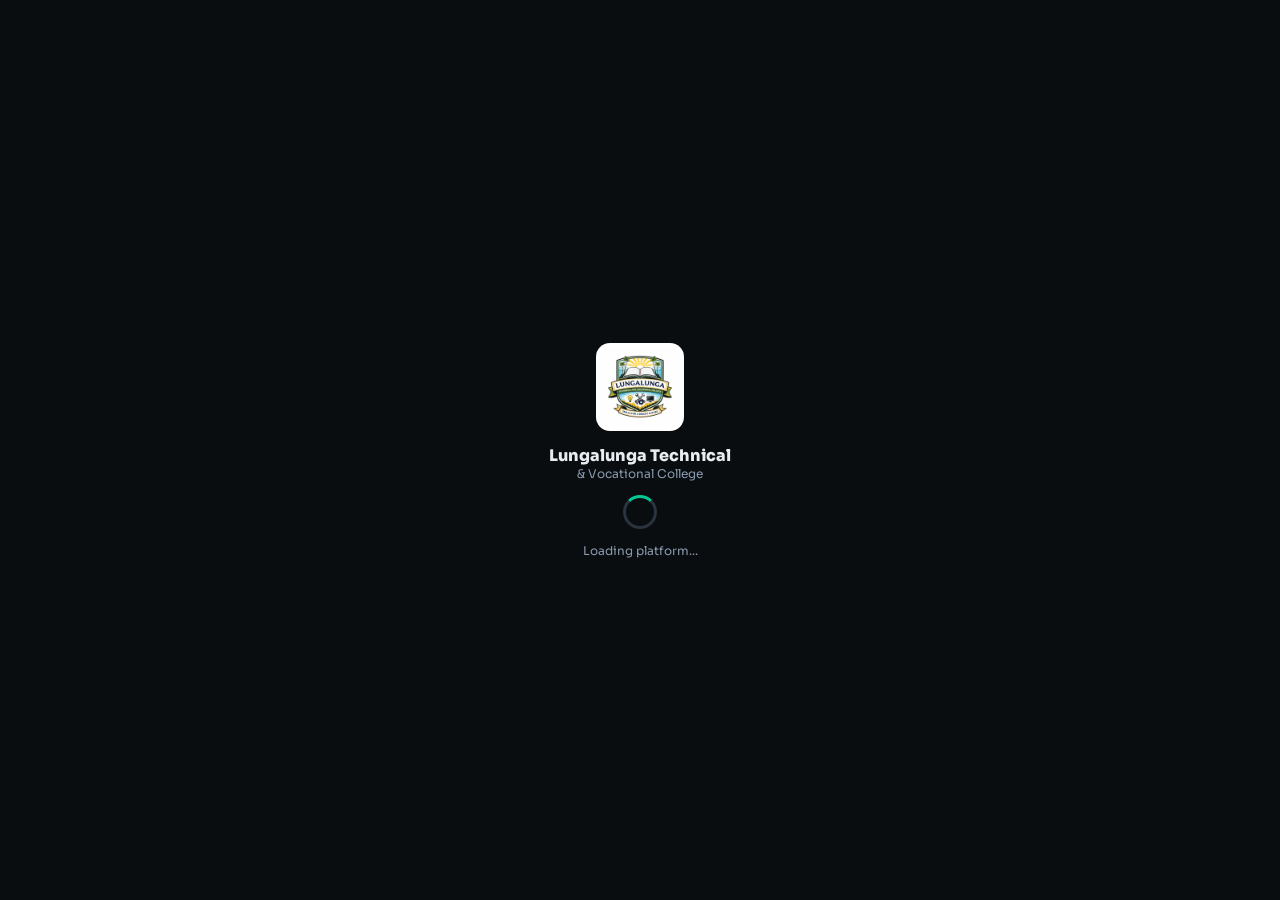
==== ltc-final.html @ ea8777ed "Add files via upload Signed-off-by: Julius Sammis  <juliusmwero900@gmail.com>" ====
<!DOCTYPE html>
<html lang="en">
<head>
<meta charset="UTF-8">
<meta name="viewport" content="width=device-width,initial-scale=1.0">
<meta name="theme-color" content="#0a0d0f">
<title>Lungalunga Technical &amp; Vocational College</title>
<link href="https://fonts.googleapis.com/css2?family=Sora:wght@300;400;600;700;800&display=swap" rel="stylesheet">
<link rel="stylesheet" href="https://cdnjs.cloudflare.com/ajax/libs/font-awesome/6.5.0/css/all.min.css">
<script src="https://cdn.jsdelivr.net/npm/@supabase/supabase-js@2/dist/umd/supabase.min.js"></script>
<script async src="https://www.googletagmanager.com/gtag/js?id=G-7Q5K7W3Z79"></script>
<script>window.dataLayer=window.dataLayer||[];function gtag(){dataLayer.push(arguments)}gtag('js',new Date());gtag('config','G-7Q5K7W3Z79');</script>
<style>
:root{--bg:#0a0d0f;--bg2:#111519;--bg3:#181d23;--card:#1c2229;--border:#2a3340;--p:#00c896;--p2:#00a07a;--gold:#f0b429;--red:#e53e3e;--blue:#3b82f6;--t:#e8edf2;--t2:#8a9bb0;--t3:#5a6a7e;--r:14px;--sh:0 4px 24px rgba(0,0,0,.4)}
*{margin:0;padding:0;box-sizing:border-box}
html,body{height:100%;font-family:'Sora',sans-serif;background:var(--bg);color:var(--t);overflow-x:hidden}
.page{display:none!important;min-height:100vh;animation:fi .28s ease}
.page.active{display:block!important}
#page-chat.active,#page-dm-room.active{display:flex!important}
#page-chat,#page-dm-room{display:none!important;flex-direction:column;height:100vh;overflow:hidden}
@keyframes fi{from{opacity:0;transform:translateY(6px)}to{opacity:1;transform:none}}
@keyframes spin{to{transform:rotate(360deg)}}
#ldr{position:fixed;inset:0;z-index:9999;background:var(--bg);display:flex;flex-direction:column;align-items:center;justify-content:center;gap:14px;transition:opacity .4s}
#ldr.out{opacity:0;pointer-events:none}
.spin{width:34px;height:34px;border:3px solid var(--border);border-top-color:var(--p);border-radius:50%;animation:spin .7s linear infinite;margin:0 auto}
.spin-sm{display:inline-block;width:16px;height:16px;border:2px solid currentColor;border-top-color:transparent;border-radius:50%;animation:spin .7s linear infinite;vertical-align:middle}
.tb{position:sticky;top:0;z-index:100;background:rgba(10,13,15,.96);backdrop-filter:blur(16px);border-bottom:1px solid var(--border);display:flex;align-items:center;gap:10px;padding:11px 14px}
.tbl{width:30px;height:30px;border-radius:7px;object-fit:contain;background:#fff;padding:2px;flex-shrink:0}
.tbt{font-size:14px;font-weight:700;flex:1}
.ib{background:none;border:none;color:var(--t2);cursor:pointer;font-size:16px;padding:7px;border-radius:9px;transition:.2s;position:relative}
.ib:hover{background:var(--card);color:var(--p)}
.ndot{position:absolute;top:4px;right:4px;width:8px;height:8px;background:var(--red);border-radius:50%;border:2px solid var(--bg)}
.bk{background:none;border:none;color:var(--t2);cursor:pointer;font-size:13px;font-weight:600;padding:6px 10px;border-radius:8px;display:flex;align-items:center;gap:5px;transition:.2s;white-space:nowrap}
.bk:hover{background:var(--card);color:var(--p)}
.btn{display:inline-flex;align-items:center;gap:7px;padding:11px 18px;border:none;border-radius:var(--r);cursor:pointer;font-family:'Sora',sans-serif;font-size:14px;font-weight:600;transition:.2s;text-decoration:none}
.bp{background:var(--p);color:#000}.bp:hover{background:var(--p2)}
.bgld{background:var(--gold);color:#000}.bgld:hover{background:#d4a020}
.bd{background:var(--red);color:#fff}
.bh{background:var(--card);color:var(--t);border:1px solid var(--border)}.bh:hover{border-color:var(--p);color:var(--p)}
.bsm{padding:7px 13px;font-size:12px;border-radius:9px}
.btn:disabled{opacity:.5;cursor:not-allowed}
.fg{margin-bottom:13px}
.fl{display:block;font-size:11px;font-weight:700;color:var(--t2);margin-bottom:5px;text-transform:uppercase;letter-spacing:.5px}
.fi{width:100%;background:var(--bg2);border:1.5px solid var(--border);border-radius:10px;padding:11px 14px;color:var(--t);font-family:'Sora',sans-serif;font-size:14px;outline:none;transition:.2s}
.fi:focus{border-color:var(--p);box-shadow:0 0 0 3px rgba(0,200,150,.1)}
.fi::placeholder{color:var(--t3)}
select.fi option{background:var(--bg2)}
textarea.fi{resize:vertical;min-height:80px}
.card{background:var(--card);border:1px solid var(--border);border-radius:var(--r);padding:16px}
.badge{display:inline-flex;align-items:center;gap:4px;padding:3px 9px;border-radius:20px;font-size:11px;font-weight:700}
.bg2{background:rgba(0,200,150,.15);color:var(--p)}
.bb{background:rgba(59,130,246,.15);color:var(--blue)}
.br{background:rgba(229,62,62,.15);color:var(--red)}
.by{background:rgba(240,180,41,.15);color:var(--gold)}
.av{width:38px;height:38px;border-radius:50%;background:var(--bg3);border:2px solid var(--border);display:flex;align-items:center;justify-content:center;font-weight:700;font-size:15px;color:var(--p);flex-shrink:0;overflow:hidden}
.av img{width:100%;height:100%;object-fit:cover}
.av-lg{width:64px;height:64px;font-size:22px}
.av-xl{width:88px;height:88px;font-size:28px}
.tabs{display:flex;gap:3px;padding:3px;background:var(--bg2);border-radius:11px;overflow-x:auto;scrollbar-width:none}
.tabs::-webkit-scrollbar{display:none}
.tab{flex:1;min-width:fit-content;padding:9px 12px;border:none;background:none;color:var(--t2);font-family:'Sora',sans-serif;font-size:12px;font-weight:600;border-radius:8px;cursor:pointer;transition:.2s;white-space:nowrap}
.tab.active{background:var(--p);color:#000}
.ov{display:none;position:fixed;inset:0;background:rgba(0,0,0,.78);z-index:300;align-items:center;justify-content:center;padding:16px}
.ov.open{display:flex}
.modal{background:var(--card);border:1px solid var(--border);border-radius:18px;width:100%;max-width:430px;max-height:92vh;overflow-y:auto;padding:22px;position:relative}
.mtit{font-size:17px;font-weight:700;margin-bottom:15px}
.mx{position:absolute;top:13px;right:13px;background:none;border:none;color:var(--t2);cursor:pointer;font-size:19px}
#toast{position:fixed;bottom:76px;left:50%;transform:translateX(-50%) translateY(14px);padding:10px 20px;border-radius:30px;font-size:13px;font-weight:600;z-index:999;opacity:0;pointer-events:none;transition:.3s;white-space:nowrap;max-width:92vw;text-align:center;background:var(--card);border:1px solid var(--border);color:var(--t)}
#toast.show{opacity:1;transform:translateX(-50%) translateY(0)}
#toast.ok{border-color:var(--p);color:var(--p)}
#toast.er{border-color:var(--red);color:var(--red)}
.hero{position:relative;height:58vw;max-height:360px;min-height:220px;overflow:hidden;background:var(--bg2)}
.hero img{width:100%;height:100%;object-fit:cover}
.hov{position:absolute;inset:0;background:linear-gradient(180deg,rgba(10,13,15,.05) 0%,rgba(10,13,15,.92) 100%)}
.hcnt{position:absolute;bottom:0;left:0;right:0;padding:20px 16px}
.hbdg{display:inline-flex;align-items:center;gap:5px;background:rgba(0,200,150,.18);border:1px solid rgba(0,200,150,.3);color:var(--p);border-radius:20px;padding:3px 11px;font-size:11px;font-weight:700;margin-bottom:7px}
.hgrid{display:grid;grid-template-columns:1fr 1fr;gap:8px}
.himg{border-radius:12px;overflow:hidden;aspect-ratio:4/3;background:var(--bg3)}
.himg img{width:100%;height:100%;object-fit:cover;transition:.3s}
.himg:hover img{transform:scale(1.04)}
.stats{display:grid;grid-template-columns:repeat(3,1fr);gap:8px}
.stat{background:var(--card);border:1px solid var(--border);border-radius:var(--r);padding:12px;text-align:center}
.stn{font-size:22px;font-weight:800;color:var(--p)}
.dg{display:grid;grid-template-columns:1fr 1fr;gap:10px;padding:0 14px 14px}
.dc{background:var(--card);border:1px solid var(--border);border-radius:var(--r);padding:16px;cursor:pointer;transition:.2s;position:relative;overflow:hidden}
.dc:hover{border-color:var(--p);transform:translateY(-2px);box-shadow:var(--sh)}
.cwrap{flex:1;overflow-y:auto;padding:10px 12px;display:flex;flex-direction:column;gap:5px}
.crow{display:flex;gap:8px;align-items:flex-end;max-width:86%}
.crow.me{align-self:flex-end;flex-direction:row-reverse}
.bub{background:var(--card);border:1px solid var(--border);border-radius:14px 14px 14px 3px;padding:8px 12px;font-size:13px;line-height:1.5;word-break:break-word;max-width:260px}
.crow.me .bub{background:rgba(0,200,150,.14);border-color:rgba(0,200,150,.22);border-radius:14px 14px 3px 14px}
.mn{font-size:11px;font-weight:700;color:var(--p);margin-bottom:3px}
.mt{font-size:10px;color:var(--t3);margin-top:2px;text-align:right}
.atag{background:rgba(240,180,41,.15);color:var(--gold);border-radius:20px;padding:1px 7px;font-size:10px;font-weight:700;margin-left:5px}
.mact{display:flex;gap:3px;margin-top:4px;opacity:0;transition:.2s}
.crow:hover .mact{opacity:1}
.ma{background:none;border:none;color:var(--t3);cursor:pointer;font-size:11px;padding:3px 6px;border-radius:6px;transition:.2s}
.ma:hover{background:var(--bg3);color:var(--t)}
.rxns{display:flex;gap:3px;margin-top:4px;flex-wrap:wrap}
.rxn{background:var(--bg2);border:1px solid var(--border);border-radius:20px;padding:2px 7px;font-size:12px;cursor:pointer;transition:.2s}
.rxn.on{background:rgba(0,200,150,.15);border-color:var(--p)}
.dsep{text-align:center;font-size:11px;color:var(--t3);padding:6px 0;display:flex;align-items:center;gap:8px}
.dsep::before,.dsep::after{content:'';flex:1;height:1px;background:var(--border)}
.cbar{background:var(--bg2);border-top:1px solid var(--border);padding:9px 11px;display:flex;gap:7px;align-items:flex-end;flex-shrink:0}
.ci{flex:1;background:var(--card);border:1.5px solid var(--border);border-radius:20px;padding:9px 14px;color:var(--t);font-family:'Sora',sans-serif;font-size:13px;outline:none;resize:none;max-height:100px;line-height:1.4}
.ci:focus{border-color:var(--p)}
.csb{background:var(--p);border:none;border-radius:50%;width:38px;height:38px;color:#000;cursor:pointer;font-size:14px;display:flex;align-items:center;justify-content:center;flex-shrink:0}
.tybar{padding:3px 16px;font-size:11px;color:var(--t3);min-height:18px;font-style:italic;flex-shrink:0}
.repbar{background:var(--bg);border-left:3px solid var(--p);padding:5px 10px;font-size:11px;color:var(--t2);display:flex;justify-content:space-between;align-items:center;margin:0 11px 3px;border-radius:0 7px 7px 0;flex-shrink:0}
.cimg{max-width:190px;border-radius:10px;margin-top:5px;cursor:pointer}
.epick{display:flex;gap:7px;background:var(--card);border:1px solid var(--border);border-radius:22px;padding:7px 11px;position:absolute;bottom:calc(100% + 4px);left:0;z-index:30;box-shadow:var(--sh)}
.ebar{display:flex;flex-wrap:wrap;gap:7px;padding:8px 11px;background:var(--bg2);border-top:1px solid var(--border);flex-shrink:0}
.ep{cursor:pointer;font-size:19px;transition:.2s}
.ep:hover{transform:scale(1.2)}
.dmli{display:flex;align-items:center;gap:11px;padding:11px 14px;border-bottom:1px solid var(--border);cursor:pointer;transition:.2s}
.dmli:hover{background:rgba(0,200,150,.06)}
.cgrid{display:grid;grid-template-columns:repeat(2,1fr);gap:10px;padding:12px 14px}
.cc{background:var(--card);border:1px solid var(--border);border-radius:var(--r);padding:16px;cursor:pointer;transition:.2s;text-align:center}
.cc:hover{border-color:var(--p);transform:translateY(-2px)}
.ncard{background:var(--card);border:1px solid var(--border);border-radius:var(--r);padding:13px;margin-bottom:9px;display:flex;gap:11px;align-items:center}
.lthumb{position:relative;background:var(--bg3);aspect-ratio:16/9;display:flex;align-items:center;justify-content:center;cursor:pointer;overflow:hidden}
.lthumb img,.lthumb video{width:100%;height:100%;object-fit:cover}
.plov{position:absolute;inset:0;display:flex;align-items:center;justify-content:center;background:rgba(0,0,0,.3)}
.si{display:flex;align-items:center;gap:13px;padding:14px 0;border-bottom:1px solid var(--border);cursor:pointer;transition:.2s}
.si:hover{color:var(--p)}
.sico{width:36px;height:36px;background:var(--card);border-radius:9px;display:flex;align-items:center;justify-content:center;font-size:16px;flex-shrink:0}
.upa{border:2px dashed var(--border);border-radius:11px;padding:22px;text-align:center;cursor:pointer;transition:.2s}
.upa:hover{border-color:var(--p);background:rgba(0,200,150,.04)}
.prog{height:4px;background:var(--border);border-radius:4px;overflow:hidden;margin-top:8px}
.pf{height:100%;background:var(--p);border-radius:4px;transition:.3s}
.p14{padding:14px}.px14{padding-left:14px;padding-right:14px}
.mt8{margin-top:8px}.mt12{margin-top:12px}.mt16{margin-top:16px}
.empty{display:flex;flex-direction:column;align-items:center;justify-content:center;padding:48px 16px;color:var(--t3);text-align:center;gap:10px}
.fbb{display:flex;align-items:center;justify-content:space-between}
::-webkit-scrollbar{width:4px;height:4px}
::-webkit-scrollbar-thumb{background:var(--border);border-radius:4px}
</style>
</head>
<body>
<div id="ldr">
  <img src="[data-uri]" style="width:88px;height:88px;object-fit:contain;border-radius:14px;background:#fff;padding:4px">
  <div style="text-align:center"><div style="font-size:16px;font-weight:800">Lungalunga Technical</div><div style="font-size:12px;color:var(--t2)">&amp; Vocational College</div></div>
  <div class="spin"></div>
  <p style="color:var(--t2);font-size:12px">Loading platform...</p>
</div>
<div id="page-home" class="page">
  <div class="tb"><img class="tbl" src="[data-uri]" alt="LTC"><span class="tbt">LTC Lungalunga</span><button class="ib" onclick="nav('auth')"><i class="fa fa-user"></i></button></div>
  <div class="hero"><img src="https://lh3.googleusercontent.com/d/1XrjFLzIV-ExH0L72J2iH3sCuSrO-w0th" alt="Campus" onerror="this.onerror=null;this.src='https://drive.google.com/uc?export=view&id=1XrjFLzIV-ExH0L72J2iH3sCuSrO-w0th'"><div class="hov"></div>
    <div class="hcnt">
      <div class="hbdg">🏫 Llunga, Kenya</div>
      <div style="font-size:clamp(20px,6vw,30px);font-weight:800;line-height:1.2">Lungalunga Technical<br>&amp; Vocational College</div>
      <div style="font-size:12px;color:var(--t2);margin-top:4px">Skills for a Bright Future</div>
      <div style="display:flex;gap:9px;margin-top:13px;flex-wrap:wrap">
        <button class="btn bp" onclick="nav('auth')"><i class="fa fa-sign-in-alt"></i> Get Started</button>
        <button class="btn bh" onclick="nav('courses')"><i class="fa fa-book"></i> Courses</button>
      </div>
    </div>
  </div>
  <div style="margin:12px 14px;border-radius:14px;overflow:hidden;height:165px;background:var(--bg3)"><img src="https://lh3.googleusercontent.com/d/1HV7sDYVUxb0XvdoJtVlB3UeLF2uIvHFg" alt="Students" style="width:100%;height:100%;object-fit:cover" onerror="this.onerror=null;this.src='https://drive.google.com/uc?export=view&id=1HV7sDYVUxb0XvdoJtVlB3UeLF2uIvHFg'"></div>
  <div style="padding:0 14px;margin-bottom:12px" class="stats">
    <div class="stat"><div class="stn" id="stat-s">500+</div><div style="font-size:11px;color:var(--t2);margin-top:2px">Students</div></div>
    <div class="stat"><div class="stn">12</div><div style="font-size:11px;color:var(--t2);margin-top:2px">Courses</div></div>
    <div class="stat"><div class="stn">15+</div><div style="font-size:11px;color:var(--t2);margin-top:2px">Tutors</div></div>
  </div>
  <div style="padding:0 14px">
    <div style="font-size:14px;font-weight:700;margin-bottom:11px;display:flex;align-items:center;gap:7px"><i class="fa fa-images" style="color:var(--p)"></i> Campus Gallery</div>
    <div class="hgrid">
      <div class="himg"><img src="https://lh3.googleusercontent.com/d/1v-I6jrhUQd9kel-kxte9NheqPCyewiSx" onerror="this.onerror=null;this.src='https://drive.google.com/uc?export=view&id=1v-I6jrhUQd9kel-kxte9NheqPCyewiSx'"></div>
      <div class="himg"><img src="https://lh3.googleusercontent.com/d/18QpXuDhGRDYXAeS9oq0PpKvJJHqV6cTG" onerror="this.onerror=null;this.src='https://drive.google.com/uc?export=view&id=18QpXuDhGRDYXAeS9oq0PpKvJJHqV6cTG'"></div>
      <div class="himg"><img src="https://lh3.googleusercontent.com/d/1QmEugpw1_IVHbddURDM3YDvPKRLqDx5o" onerror="this.onerror=null;this.src='https://drive.google.com/uc?export=view&id=1QmEugpw1_IVHbddURDM3YDvPKRLqDx5o'"></div>
      <div class="himg"><img src="https://lh3.googleusercontent.com/d/1B8Imzw9GWdl6uVNjtVMAyRe7XPhCtRpG" onerror="this.onerror=null;this.src='https://drive.google.com/uc?export=view&id=1B8Imzw9GWdl6uVNjtVMAyRe7XPhCtRpG'"></div>
    </div>
  </div>
  <div style="padding:14px 14px 30px">
    <div style="font-size:14px;font-weight:700;margin-bottom:10px;display:flex;align-items:center;gap:7px"><i class="fa fa-bolt" style="color:var(--gold)"></i> Quick Access</div>
    <div style="display:grid;grid-template-columns:repeat(3,1fr);gap:8px">
      <div class="card" style="text-align:center;cursor:pointer;padding:13px 8px" onclick="nav('booking')"><div style="font-size:22px;margin-bottom:5px">📅</div><div style="font-size:11px;font-weight:700">Book Session</div></div>
      <div class="card" style="text-align:center;cursor:pointer;padding:13px 8px" onclick="nav('news')"><div style="font-size:22px;margin-bottom:5px">📰</div><div style="font-size:11px;font-weight:700">News</div></div>
      <div class="card" style="text-align:center;cursor:pointer;padding:13px 8px" onclick="nav('live')"><div style="font-size:22px;margin-bottom:5px">🎥</div><div style="font-size:11px;font-weight:700">Live Classes</div></div>
    </div>
  </div>
</div>
<div id="page-auth" class="page">
  <div style="display:flex;flex-direction:column;align-items:center;justify-content:center;min-height:100vh;padding:24px 16px">
    <div style="width:100%;max-width:400px">
      <div style="text-align:center;margin-bottom:22px">
        <img src="[data-uri]" style="width:76px;height:76px;object-fit:contain;border-radius:14px;background:#fff;padding:4px;margin-bottom:10px"><br>
        <div style="font-size:19px;font-weight:800">LTC Portal</div>
        <div style="font-size:12px;color:var(--t2);margin-top:3px">Lungalunga Technical &amp; Vocational College</div>
      </div>
      <div class="tabs" style="margin-bottom:18px">
        <button class="tab active" id="tab-li" onclick="swA('login')">Sign In</button>
        <button class="tab" id="tab-rg" onclick="swA('reg')">Register</button>
      </div>
      <div id="auth-login">
        <div class="fg"><label class="fl">Email</label><input class="fi" type="email" id="l-em" placeholder="your@email.com" onkeydown="if(event.key==='Enter')doLogin()"></div>
        <div class="fg"><label class="fl">Password</label><div style="position:relative"><input class="fi" type="password" id="l-pw" placeholder="••••••••" style="padding-right:42px" onkeydown="if(event.key==='Enter')doLogin()"><button onclick="tp('l-pw')" style="position:absolute;right:12px;top:50%;transform:translateY(-50%);background:none;border:none;color:var(--t2);cursor:pointer"><i class="fa fa-eye"></i></button></div></div>
        <button class="btn bp" style="width:100%;justify-content:center" id="btn-li" onclick="doLogin()"><i class="fa fa-sign-in-alt"></i> Sign In</button>
      </div>
      <div id="auth-reg" style="display:none">
        <div class="fg"><label class="fl">Full Name</label><input class="fi" type="text" id="r-nm" placeholder="John Doe"></div>
        <div class="fg"><label class="fl">Email</label><input class="fi" type="email" id="r-em" placeholder="your@email.com"></div>
        <div class="fg"><label class="fl">Course</label><select class="fi" id="r-co"><option value="">Select course</option><option>ICT</option><option>Electrical Engineering</option><option>Mechanical Engineering</option><option>Building &amp; Construction</option><option>Automotive</option><option>Welding &amp; Fabrication</option><option>Plumbing</option><option>Fashion &amp; Design</option><option>Catering &amp; Hospitality</option><option>Agriculture</option><option>Business Management</option><option>Tourism &amp; Hospitality</option></select></div>
        <div class="fg"><label class="fl">Password (min 6)</label><div style="position:relative"><input class="fi" type="password" id="r-pw" placeholder="••••••••" style="padding-right:42px"><button onclick="tp('r-pw')" style="position:absolute;right:12px;top:50%;transform:translateY(-50%);background:none;border:none;color:var(--t2);cursor:pointer"><i class="fa fa-eye"></i></button></div></div>
        <button class="btn bp" style="width:100%;justify-content:center" id="btn-rg" onclick="doRegister()"><i class="fa fa-user-plus"></i> Create Account</button>
      </div>
      <div style="display:flex;align-items:center;gap:10px;color:var(--t3);font-size:12px;margin:13px 0"><div style="flex:1;height:1px;background:var(--border)"></div>or<div style="flex:1;height:1px;background:var(--border)"></div></div>
      <button class="btn bh" style="width:100%;justify-content:center" onclick="nav('home')"><i class="fa fa-home"></i> Back to Home</button>
    </div>
  </div>
</div>
<div id="page-dashboard" class="page">
  <div class="tb"><img class="tbl" src="[data-uri]" alt="LTC"><span class="tbt">Dashboard</span>
    <button class="ib" onclick="nav('chat')"><i class="fa fa-comment-dots"></i></button>
    <button class="ib" onclick="nav('dms')"><i class="fa fa-envelope"></i></button>
    <button class="ib" onclick="nav('settings')"><i class="fa fa-cog"></i></button>
  </div>
  <div style="background:linear-gradient(135deg,#0d2e1e,#1a3a28);border:1px solid rgba(0,200,150,.2);border-radius:var(--r);padding:16px;margin:12px 14px">
    <div class="fbb"><div><div style="font-size:19px;font-weight:800">Welcome, <span id="dash-nm">Student</span>! 👋</div><div style="font-size:12px;color:var(--t2);margin-top:3px" id="dash-co">LTC Student</div></div>
    <div id="dash-av" class="av av-lg" onclick="nav('settings')" style="cursor:pointer">S</div></div>
  </div>
  <div class="dg">
    <div class="dc" onclick="nav('courses')"><div style="font-size:26px;margin-bottom:8px">📚</div><div style="font-size:13px;font-weight:700">Courses &amp; Notes</div><div style="font-size:11px;color:var(--t2);margin-top:2px">View &amp; Download</div></div>
    <div class="dc" onclick="nav('projects')"><div style="font-size:26px;margin-bottom:8px">🗂️</div><div style="font-size:13px;font-weight:700">Projects</div><div style="font-size:11px;color:var(--t2);margin-top:2px">Upload &amp; Browse</div></div>
    <div class="dc" onclick="nav('chat')"><div style="font-size:26px;margin-bottom:8px">💬</div><div style="font-size:13px;font-weight:700">Chat Room</div><div style="font-size:11px;color:var(--t2);margin-top:2px">Group chat</div></div>
    <div class="dc" onclick="nav('dms')"><div style="font-size:26px;margin-bottom:8px">💌</div><div style="font-size:13px;font-weight:700">Private DMs</div><div style="font-size:11px;color:var(--t2);margin-top:2px">1-on-1 messages</div></div>
    <div class="dc" onclick="nav('live')"><div style="font-size:26px;margin-bottom:8px">🎥</div><div style="font-size:13px;font-weight:700">Live Classes</div><div style="font-size:11px;color:var(--t2);margin-top:2px">Watch &amp; Download</div></div>
    <div class="dc" onclick="nav('news')"><div style="font-size:26px;margin-bottom:8px">📰</div><div style="font-size:13px;font-weight:700">School News</div><div style="font-size:11px;color:var(--t2);margin-top:2px">Announcements</div></div>
    <div class="dc" onclick="nav('results')"><div style="font-size:26px;margin-bottom:8px">📊</div><div style="font-size:13px;font-weight:700">Results</div><div style="font-size:11px;color:var(--t2);margin-top:2px">Exam Reports</div></div>
    <div class="dc" onclick="nav('booking')"><div style="font-size:26px;margin-bottom:8px">📅</div><div style="font-size:13px;font-weight:700">Book Session</div><div style="font-size:11px;color:var(--t2);margin-top:2px">Meet a Tutor</div></div>
    <div class="dc" id="admin-btn" onclick="chkAdmin()" style="display:none"><div style="font-size:26px;margin-bottom:8px">🔐</div><div style="font-size:13px;font-weight:700">Admin Panel</div><span class="badge by" style="position:absolute;top:10px;right:10px">Admin</span></div>
  </div>
</div>
<div id="page-courses" class="page">
  <div class="tb"><button class="bk" onclick="goBack()">&#8592; Back</button><span class="tbt">📚 Courses</span><button class="ib" id="notes-ub" onclick="openMod('m-notes')" style="display:none"><i class="fa fa-plus"></i></button></div>
  <div style="padding:10px 14px 4px"><input class="fi" type="search" id="c-srch" placeholder="Search courses..." oninput="filtC(this.value)"></div>
  <div class="cgrid" id="c-grid"></div>
</div>

<div id="page-notes" class="page">
  <div class="tb"><button class="bk" onclick="goBack()">&#8592; Back</button><span class="tbt" id="notes-title">📄 Notes</span><button class="ib" id="notes-ub2" onclick="openMod('m-notes')" style="display:none"><i class="fa fa-plus"></i></button></div>
  <div style="padding:10px 14px 4px"><div class="tabs" id="nc-tabs" style="margin-bottom:10px"></div></div>
  <div class="p14" id="notes-list"><div class="spin"></div></div>
</div>

<div id="page-projects" class="page">
  <div class="tb"><button class="bk" onclick="goBack()">&#8592; Back</button><span class="tbt">🗂️ Projects</span><button class="ib" onclick="openMod('m-proj')"><i class="fa fa-plus"></i></button></div>
  <div style="padding:10px 14px 4px"><div class="tabs" id="pj-tabs">
    <button class="tab active" onclick="filtPj('all',this)">All</button>
    <button class="tab" onclick="filtPj('ICT',this)">ICT</button>
    <button class="tab" onclick="filtPj('Electrical Engineering',this)">Electrical</button>
    <button class="tab" onclick="filtPj('Mechanical Engineering',this)">Mechanical</button>
    <button class="tab" onclick="filtPj('Agriculture',this)">Agric</button>
  </div></div>
  <div class="p14" id="pj-list"><div class="spin"></div></div>
</div>

<div id="page-chat" class="page">
  <div class="tb"><button class="bk" onclick="goBack()">&#8592; Back</button>
    <div style="flex:1"><div class="tbt">💬 LTC Chat Room</div><div style="font-size:11px;color:var(--p)" id="online-c">● Connecting...</div></div>
    <button class="ib" onclick="nav('dms')"><i class="fa fa-user-friends"></i></button>
    <button class="ib" onclick="openMod('m-ci')"><i class="fa fa-image"></i></button>
  </div>
  <div class="cwrap" id="chat-msgs"></div>
  <div class="tybar" id="ty-bar"></div>
  <div id="rep-bar" style="display:none" class="repbar"><span id="rep-txt">Replying...</span><button onclick="cancelRep()" style="background:none;border:none;color:var(--t3);cursor:pointer"><i class="fa fa-times"></i></button></div>
  <div id="e-bar" style="display:none" class="ebar">
    <span class="ep" onclick="ins('😀')">😀</span><span class="ep" onclick="ins('😂')">😂</span><span class="ep" onclick="ins('❤️')">❤️</span><span class="ep" onclick="ins('👍')">👍</span><span class="ep" onclick="ins('🔥')">🔥</span><span class="ep" onclick="ins('✅')">✅</span><span class="ep" onclick="ins('💡')">💡</span><span class="ep" onclick="ins('📚')">📚</span><span class="ep" onclick="ins('🙏')">🙏</span><span class="ep" onclick="ins('🎉')">🎉</span><span class="ep" onclick="ins('💪')">💪</span><span class="ep" onclick="ins('😭')">😭</span>
  </div>
  <div class="cbar">
    <button class="ib" onclick="togE()"><i class="fa fa-smile"></i></button>
    <textarea class="ci" id="c-inp" placeholder="Message the class..." rows="1" oninput="autoH(this);sndTyp()" onkeydown="if(event.key==='Enter'&&!event.shiftKey){event.preventDefault();sndMsg()}"></textarea>
    <button class="csb" onclick="sndMsg()"><i class="fa fa-paper-plane"></i></button>
  </div>
</div>

<div id="page-dms" class="page">
  <div class="tb"><button class="bk" onclick="goBack()">&#8592; Back</button><span class="tbt">💌 Direct Messages</span><button class="ib" onclick="openNewDm()"><i class="fa fa-plus"></i></button></div>
  <div id="dm-wrap"><div class="spin mt16"></div></div>
</div>

<div id="page-dm-room" class="page">
  <div class="tb" id="dm-tb"></div>
  <div class="cwrap" id="dm-msgs"></div>
  <div class="tybar" id="dm-ty"></div>
  <div class="cbar">
    <button class="ib" onclick="dmImg()"><i class="fa fa-image"></i></button>
    <textarea class="ci" id="dm-inp" placeholder="Send a message..." rows="1" oninput="autoH(this)" onkeydown="if(event.key==='Enter'&&!event.shiftKey){event.preventDefault();sndDm()}"></textarea>
    <button class="csb" onclick="sndDm()"><i class="fa fa-paper-plane"></i></button>
  </div>
</div>

<div id="page-news" class="page">
  <div class="tb"><button class="bk" onclick="goBack()">&#8592; Back</button><span class="tbt">📰 School News</span><button class="ib" id="nw-ab" onclick="reqAdmin('news')" style="display:none"><i class="fa fa-plus"></i></button></div>
  <div class="p14" id="nw-list"><div class="spin"></div></div>
</div>

<div id="page-results" class="page">
  <div class="tb"><button class="bk" onclick="goBack()">&#8592; Back</button><span class="tbt">📊 Exam Results</span><button class="ib" id="rs-ab" onclick="reqAdmin('results')" style="display:none"><i class="fa fa-plus"></i></button></div>
  <div class="p14" id="rs-list"><div class="spin"></div></div>
</div>

<div id="page-live" class="page">
  <div class="tb"><button class="bk" onclick="goBack()">&#8592; Back</button><span class="tbt">🎥 Live Classes</span><button class="ib" id="lv-ab" onclick="reqAdmin('live')" style="display:none"><i class="fa fa-upload"></i></button></div>
  <div style="padding:10px 14px 4px"><div class="tabs" id="lv-tabs">
    <button class="tab active" onclick="filtL('all',this)">All</button>
    <button class="tab" onclick="filtL('ICT',this)">ICT</button>
    <button class="tab" onclick="filtL('Engineering',this)">Engineering</button>
    <button class="tab" onclick="filtL('Business',this)">Business</button>
    <button class="tab" onclick="filtL('Agriculture',this)">Agric</button>
  </div></div>
  <div class="p14" id="lv-list"><div class="spin"></div></div>
</div>

<div id="page-booking" class="page">
  <div class="tb"><button class="bk" onclick="goBack()">&#8592; Back</button><span class="tbt">📅 Book a Session</span></div>
  <div class="p14">
    <div class="card mt8" style="background:linear-gradient(135deg,#0d2e1e,#1a3a28);border-color:rgba(0,200,150,.2);margin-bottom:14px">
      <div style="font-size:14px;font-weight:700;margin-bottom:5px">🌟 Expert Tutors Available</div>
      <div style="font-size:12px;color:var(--t2)">Book a 1-on-1 session via WhatsApp.</div>
    </div>
    <div id="tutors"></div>
  </div>
</div>

<div id="page-settings" class="page">
  <div class="tb"><button class="bk" onclick="goBack()">&#8592; Back</button><span class="tbt">⚙️ Settings</span></div>
  <div style="display:flex;flex-direction:column;align-items:center;padding:22px 14px 14px;gap:10px">
    <div id="s-av" class="av av-xl" onclick="document.getElementById('av-f').click()" style="cursor:pointer;position:relative">
      <span id="s-av-t">S</span>
      <div style="position:absolute;bottom:0;right:0;background:var(--p);border-radius:50%;width:22px;height:22px;display:flex;align-items:center;justify-content:center;font-size:11px">✏️</div>
    </div>
    <input type="file" id="av-f" accept="image/*" style="display:none" onchange="upAv(this)">
    <div style="font-size:17px;font-weight:700" id="s-nm">Loading...</div>
    <div style="font-size:12px;color:var(--t2)" id="s-em"></div>
  </div>
  <div style="padding:0 14px">
    <div class="si" onclick="openMod('m-sn')"><div class="sico">👤</div><div style="flex:1"><div style="font-size:13px;font-weight:600">Change Name</div></div><i class="fa fa-chevron-right" style="color:var(--t3);font-size:12px"></i></div>
    <div class="si" onclick="openMod('m-se')"><div class="sico">📧</div><div style="flex:1"><div style="font-size:13px;font-weight:600">Change Email</div></div><i class="fa fa-chevron-right" style="color:var(--t3);font-size:12px"></i></div>
    <div class="si" onclick="openMod('m-sp')"><div class="sico">🔒</div><div style="flex:1"><div style="font-size:13px;font-weight:600">Change Password</div></div><i class="fa fa-chevron-right" style="color:var(--t3);font-size:12px"></i></div>
    <div class="si" onclick="nav('dashboard')"><div class="sico">🏠</div><div style="flex:1"><div style="font-size:13px;font-weight:600">Dashboard</div></div><i class="fa fa-chevron-right" style="color:var(--t3);font-size:12px"></i></div>
    <div class="si" onclick="doLogout()"><div class="sico" style="background:rgba(229,62,62,.12)">🚪</div><div style="flex:1"><div style="font-size:13px;font-weight:600;color:var(--red)">Sign Out</div></div></div>
  </div>
</div>

<div id="page-admin" class="page">
  <div class="tb"><button class="bk" onclick="goBack()">&#8592; Back</button><span class="tbt">🔐 Admin Panel</span><span class="badge by">ADMIN</span></div>
  <div class="tabs p14" style="padding-bottom:0">
    <button class="tab active" onclick="aTab('stats',this)">Stats</button>
    <button class="tab" onclick="aTab('users',this)">Users</button>
    <button class="tab" onclick="aTab('content',this)">Content</button>
  </div>
  <div id="at-stats"><div style="display:grid;grid-template-columns:1fr 1fr;gap:10px;padding:14px">
    <div class="card"><div style="font-size:26px;font-weight:800;color:var(--p)" id="at-u">—</div><div style="font-size:12px;color:var(--t2);margin-top:3px">Users</div></div>
    <div class="card"><div style="font-size:26px;font-weight:800;color:var(--p)" id="at-m">—</div><div style="font-size:12px;color:var(--t2);margin-top:3px">Messages</div></div>
    <div class="card"><div style="font-size:26px;font-weight:800;color:var(--p)" id="at-p">—</div><div style="font-size:12px;color:var(--t2);margin-top:3px">Projects</div></div>
    <div class="card"><div style="font-size:26px;font-weight:800;color:var(--p)" id="at-n">—</div><div style="font-size:12px;color:var(--t2);margin-top:3px">News Posts</div></div>
  </div></div>
  <div id="at-users" style="display:none">
    <div style="padding:10px 14px 4px"><input class="fi" type="search" placeholder="Search users..." oninput="srchU(this.value)"></div>
    <div id="a-users"></div>
  </div>
  <div id="at-content" style="display:none;padding:14px"><div style="display:grid;gap:9px">
    <button class="btn bp" style="justify-content:center" onclick="nav('news')"><i class="fa fa-newspaper"></i> Manage News</button>
    <button class="btn bgld" style="justify-content:center" onclick="nav('results')"><i class="fa fa-chart-bar"></i> Post Results</button>
    <button class="btn bh" style="justify-content:center" onclick="nav('live')"><i class="fa fa-video"></i> Upload Tutorial</button>
    <button class="btn bh" style="justify-content:center" onclick="nav('courses')"><i class="fa fa-book"></i> Manage Courses</button>
  </div></div>
</div>

<!-- MODALS -->
<div class="ov" id="m-notes"><div class="modal"><div class="mtit">📄 Upload Notes</div><button class="mx" onclick="closeMod('m-notes')"><i class="fa fa-times"></i></button>
  <div class="fg"><label class="fl">Course</label><select class="fi" id="nt-co"><option value="">Select course</option><option>ICT</option><option>Electrical Engineering</option><option>Mechanical Engineering</option><option>Building &amp; Construction</option><option>Automotive</option><option>Welding &amp; Fabrication</option><option>Plumbing</option><option>Fashion &amp; Design</option><option>Catering &amp; Hospitality</option><option>Agriculture</option><option>Business Management</option><option>Tourism &amp; Hospitality</option></select></div>
  <div class="fg"><label class="fl">Title / Topic</label><input class="fi" type="text" id="nt-ti" placeholder="e.g. Chapter 3: Networking Basics"></div>
  <div class="fg"><label class="fl">Caption (optional)</label><input class="fi" type="text" id="nt-ca" placeholder="Brief description..."></div>
  <div class="fg"><label class="fl">File (PDF, DOC, PPT)</label><div class="upa" onclick="document.getElementById('nt-f').click()"><i class="fa fa-file-alt" style="font-size:26px;color:var(--t3);margin-bottom:7px"></i><div style="font-size:13px;color:var(--t2)">Tap to select</div><div id="nt-fn" style="font-size:12px;color:var(--p);margin-top:7px"></div></div><input type="file" id="nt-f" style="display:none" accept=".pdf,.doc,.docx,.ppt,.pptx" onchange="document.getElementById('nt-fn').textContent=this.files[0]?.name||''"></div>
  <div class="prog" id="nt-pr" style="display:none"><div class="pf"></div></div>
  <button class="btn bp mt12" style="width:100%;justify-content:center" onclick="subNotes()"><i class="fa fa-upload"></i> Upload Notes</button>
</div></div>

<div class="ov" id="m-proj"><div class="modal"><div class="mtit">🗂️ Upload Project</div><button class="mx" onclick="closeMod('m-proj')"><i class="fa fa-times"></i></button>
  <div class="fg"><label class="fl">Course</label><select class="fi" id="pj-co"><option value="">Select course</option><option>ICT</option><option>Electrical Engineering</option><option>Mechanical Engineering</option><option>Building &amp; Construction</option><option>Automotive</option><option>Welding &amp; Fabrication</option><option>Agriculture</option><option>Business Management</option></select></div>
  <div class="fg"><label class="fl">Project Title</label><input class="fi" type="text" id="pj-ti" placeholder="e.g. Smart Irrigation System"></div>
  <div class="fg"><label class="fl">Description</label><textarea class="fi" id="pj-de" placeholder="Describe your project..."></textarea></div>
  <div class="fg"><label class="fl">File (PDF, ZIP, DOC)</label><div class="upa" onclick="document.getElementById('pj-f').click()"><i class="fa fa-cloud-upload-alt" style="font-size:26px;color:var(--t3);margin-bottom:7px"></i><div style="font-size:13px;color:var(--t2)">Tap to select</div><div id="pj-fn" style="font-size:12px;color:var(--p);margin-top:7px"></div></div><input type="file" id="pj-f" style="display:none" accept=".pdf,.doc,.docx,.zip,.ppt,.pptx" onchange="document.getElementById('pj-fn').textContent=this.files[0]?.name||''"></div>
  <div class="prog" id="pj-pr" style="display:none"><div class="pf"></div></div>
  <button class="btn bp mt12" style="width:100%;justify-content:center" onclick="subProj()"><i class="fa fa-upload"></i> Upload</button>
</div></div>

<div class="ov" id="m-news"><div class="modal"><div class="mtit">📰 Post News</div><button class="mx" onclick="closeMod('m-news')"><i class="fa fa-times"></i></button>
  <div class="fg"><label class="fl">Headline</label><input class="fi" type="text" id="nw-ti" placeholder="News headline..."></div>
  <div class="fg"><label class="fl">Content</label><textarea class="fi" id="nw-bo" rows="5" placeholder="Write the full news..."></textarea></div>
  <div class="fg"><label class="fl">Image / Attachment (optional)</label><div class="upa" onclick="document.getElementById('nw-f').click()"><i class="fa fa-image" style="font-size:24px;color:var(--t3);margin-bottom:6px"></i><div style="font-size:12px;color:var(--t2)">Image, PDF, DOC</div><div id="nw-fn" style="font-size:12px;color:var(--p);margin-top:6px"></div></div><input type="file" id="nw-f" style="display:none" accept="image/*,.pdf,.doc,.docx" onchange="prvNw(this)"></div>
  <div id="nw-pv" style="display:none;margin-bottom:10px"><img id="nw-pi" style="max-width:100%;border-radius:10px;max-height:140px;object-fit:cover"></div>
  <div class="fg"><label class="fl">Caption for attachment</label><input class="fi" type="text" id="nw-ca" placeholder="Describe the attachment..."></div>
  <div class="prog" id="nw-pr" style="display:none"><div class="pf"></div></div>
  <button class="btn bp mt8" style="width:100%;justify-content:center" onclick="subNews()"><i class="fa fa-paper-plane"></i> Post News</button>
</div></div>

<div class="ov" id="m-results"><div class="modal"><div class="mtit">📊 Post Results</div><button class="mx" onclick="closeMod('m-results')"><i class="fa fa-times"></i></button>
  <div class="fg"><label class="fl">Course / Class</label><input class="fi" type="text" id="rs-co" placeholder="e.g. ICT Year 2"></div>
  <div class="fg"><label class="fl">Exam / Term</label><input class="fi" type="text" id="rs-ex" placeholder="e.g. End Term 1 2025"></div>
  <div class="fg"><label class="fl">Caption (required)</label><input class="fi" type="text" id="rs-ca" placeholder="Brief description..."></div>
  <div class="fg"><label class="fl">Results File (PDF, Excel)</label><div class="upa" onclick="document.getElementById('rs-f').click()"><i class="fa fa-file-alt" style="font-size:26px;color:var(--t3);margin-bottom:7px"></i><div style="font-size:12px;color:var(--t2)">PDF, Excel, Word</div><div id="rs-fn" style="font-size:12px;color:var(--p);margin-top:7px"></div></div><input type="file" id="rs-f" style="display:none" accept=".pdf,.xlsx,.xls,.doc,.docx" onchange="document.getElementById('rs-fn').textContent=this.files[0]?.name||''"></div>
  <div class="prog" id="rs-pr" style="display:none"><div class="pf"></div></div>
  <button class="btn bgld mt8" style="width:100%;justify-content:center" onclick="subResults()"><i class="fa fa-chart-bar"></i> Post Results</button>
</div></div>

<div class="ov" id="m-live"><div class="modal"><div class="mtit">🎥 Upload Tutorial</div><button class="mx" onclick="closeMod('m-live')"><i class="fa fa-times"></i></button>
  <div class="fg"><label class="fl">Title</label><input class="fi" type="text" id="lv-ti" placeholder="Tutorial title..."></div>
  <div class="fg"><label class="fl">Course Category</label><select class="fi" id="lv-co"><option>ICT</option><option>Electrical Engineering</option><option>Mechanical Engineering</option><option>Agriculture</option><option>Business Management</option><option>Engineering</option><option>Business</option></select></div>
  <div class="fg"><label class="fl">Caption / Description</label><textarea class="fi" id="lv-ca" placeholder="What is covered?"></textarea></div>
  <div class="fg"><label class="fl">Video (max 10 min) — Record or Upload</label><div class="upa" onclick="document.getElementById('lv-f').click()"><i class="fa fa-video" style="font-size:26px;color:var(--t3);margin-bottom:7px"></i><div style="font-size:12px;color:var(--t2)">MP4, WebM — tap to record or upload</div><div id="lv-fn" style="font-size:12px;color:var(--p);margin-top:7px"></div></div><input type="file" id="lv-f" style="display:none" accept="video/*" capture="environment" onchange="chkVid(this)"></div>
  <div id="lv-wn" style="display:none;color:var(--red);font-size:12px;margin-top:5px">⚠️ Video exceeds 10 minutes!</div>
  <div class="prog" id="lv-pr" style="display:none"><div class="pf"></div></div>
  <button class="btn bp mt8" style="width:100%;justify-content:center" onclick="subLive()"><i class="fa fa-upload"></i> Upload Tutorial</button>
</div></div>

<div class="ov" id="m-ci"><div class="modal"><div class="mtit">📸 Share Image</div><button class="mx" onclick="closeMod('m-ci')"><i class="fa fa-times"></i></button>
  <div class="fg"><div class="upa" onclick="document.getElementById('ci-f').click()"><i class="fa fa-image" style="font-size:26px;color:var(--t3);margin-bottom:7px"></i><div style="font-size:13px;color:var(--t2)">Select image</div></div><input type="file" id="ci-f" style="display:none" accept="image/*" onchange="prvCI(this)"></div>
  <div id="ci-pv" style="display:none;margin-bottom:10px"><img id="ci-pi" style="max-width:100%;border-radius:10px;max-height:170px;object-fit:cover"></div>
  <div class="fg"><label class="fl">Caption</label><input class="fi" type="text" id="ci-ca" placeholder="Add a caption..."></div>
  <button class="btn bp mt8" style="width:100%;justify-content:center" onclick="sndCI()"><i class="fa fa-paper-plane"></i> Send</button>
</div></div>

<div class="ov" id="m-ak"><div class="modal"><div class="mtit">🔐 Admin Access</div><button class="mx" onclick="closeMod('m-ak')"><i class="fa fa-times"></i></button>
  <div class="fg"><label class="fl">Admin Username</label><input class="fi" type="text" id="ak-u" placeholder="Username..."></div>
  <div class="fg"><label class="fl">Access Key</label><input class="fi" type="password" id="ak-k" placeholder="Access key..." onkeydown="if(event.key==='Enter')verAdmin()"></div>
  <button class="btn bgld mt8" style="width:100%;justify-content:center" onclick="verAdmin()"><i class="fa fa-unlock"></i> Unlock Admin</button>
</div></div>

<div class="ov" id="m-ndm"><div class="modal"><div class="mtit">💌 New Message</div><button class="mx" onclick="closeMod('m-ndm')"><i class="fa fa-times"></i></button>
  <div class="fg"><input class="fi" type="search" placeholder="Search users..." oninput="srchDmU(this.value)"></div>
  <div id="dm-ul" style="max-height:260px;overflow-y:auto"><div class="spin"></div></div>
</div></div>

<div class="ov" id="m-sn"><div class="modal"><div class="mtit">✏️ Change Name</div><button class="mx" onclick="closeMod('m-sn')"><i class="fa fa-times"></i></button><div class="fg"><label class="fl">New Name</label><input class="fi" type="text" id="sn-v"></div><button class="btn bp" style="width:100%;justify-content:center" onclick="svName()">Save</button></div></div>
<div class="ov" id="m-se"><div class="modal"><div class="mtit">📧 Change Email</div><button class="mx" onclick="closeMod('m-se')"><i class="fa fa-times"></i></button><div class="fg"><label class="fl">New Email</label><input class="fi" type="email" id="se-v"></div><button class="btn bp" style="width:100%;justify-content:center" onclick="svEmail()">Save</button></div></div>
<div class="ov" id="m-sp"><div class="modal"><div class="mtit">🔒 Change Password</div><button class="mx" onclick="closeMod('m-sp')"><i class="fa fa-times"></i></button><div class="fg"><label class="fl">New Password (min 6)</label><input class="fi" type="password" id="sp-v" placeholder="Min 6 chars"></div><button class="btn bp" style="width:100%;justify-content:center" onclick="svPass()">Update</button></div></div>

<div class="ov" id="m-cf"><div class="modal"><div class="mtit" id="cf-ti">Confirm</div><button class="mx" onclick="closeMod('m-cf')"><i class="fa fa-times"></i></button><p style="font-size:13px;color:var(--t2);margin-bottom:16px" id="cf-mg"></p><div style="display:flex;gap:9px"><button class="btn bh" style="flex:1;justify-content:center" onclick="closeMod('m-cf')">Cancel</button><button class="btn bd" style="flex:1;justify-content:center" id="cf-ok">Confirm</button></div></div></div>

<div id="toast"></div>
<script>
const SB=supabase.createClient('https://fmyxipdgqoyfymbkvudu.supabase.co','sb_publishable_0mAQ-xKmdvxdEcjy7YfBRQ_XM36J_rN');
const AU='Llungaonline_institute',AK='Dict005Mwero',AE='llungtechnical005@gmail.com';
let me=null,myP=null,isAdm=false,admOK=false;
let hist=[],curP='home';
let chatSub=null,dmSub=null,typSub=null,typTmr=null,typTout=null;
let rep=null,curDm=null;
let allPj=[],allNw=[],allRs=[],allLv=[],allNt=[],chatMsgs=[],dmMsgs=[];
const ls={
  g:k=>{try{return JSON.parse(localStorage.getItem('ltc_'+k))}catch{return null}},
  s:(k,v)=>{try{localStorage.setItem('ltc_'+k,JSON.stringify(v))}catch{}},
  d:k=>{try{localStorage.removeItem('ltc_'+k)}catch{}}
};

// NAVIGATION
function nav(p){
  if(curP==='chat'&&p!=='chat')stopChat();
  if(curP==='dm-room'&&p!=='dm-room')stopDm();
  document.querySelectorAll('.page').forEach(x=>{x.classList.remove('active');x.style.display=''});
  const el=document.getElementById('page-'+p);
  if(!el){toast('Page not found','er');return;}
  el.classList.add('active');
  if(curP!==p)hist.push(curP);
  curP=p;window.scrollTo(0,0);onEnt(p);
}
function goBack(){
  if(curP==='chat')stopChat();
  if(curP==='dm-room')stopDm();
  const pv=hist.length?hist.pop():'home';
  document.querySelectorAll('.page').forEach(x=>{x.classList.remove('active');x.style.display=''});
  const el=document.getElementById('page-'+pv);
  if(el)el.classList.add('active');
  curP=pv;window.scrollTo(0,0);onEnt(pv);
}
function onEnt(p){
  const m={courses:ldC,notes:ldN,projects:ldPj,chat:stChat,dms:ldDms,'dm-room':stDm,
    news:ldNw,results:ldRs,live:ldLv,booking:ldTut,settings:ldSet,admin:ldAdmin,dashboard:ldDash};
  if(m[p])m[p]();
}

// LOADER
const safeT=setTimeout(()=>{hideLdr();if(!document.querySelector('.page.active'))nav('home');},4500);
function hideLdr(){const l=document.getElementById('ldr');l.classList.add('out');setTimeout(()=>l.style.display='none',450);}

// AUTH
async function initAuth(){
  const{data:{session}}=await SB.auth.getSession().catch(()=>({data:{session:null}}));
  clearTimeout(safeT);
  if(session?.user){me=session.user;await ldProf(me.id);isAdm=me.email===AE;hideLdr();nav('dashboard');}
  else{hideLdr();nav('home');}
  SB.auth.onAuthStateChange(async(ev,sess)=>{
    if(ev==='SIGNED_IN'&&sess?.user){me=sess.user;await ldProf(me.id);isAdm=me.email===AE;nav('dashboard');}
    else if(ev==='SIGNED_OUT'){me=null;myP=null;isAdm=false;admOK=false;nav('home');}
  });
}
async function ldProf(uid){
  const c=ls.g('p_'+uid);if(c)myP=c;
  const{data}=await SB.from('users').select('*').eq('id',uid).single();
  if(data){myP=data;ls.s('p_'+uid,data);if(data.suspended){doLogout();toast('Account suspended. Contact admin.','er');}}
  else if(!c){myP={id:uid,name:me.user_metadata?.name||me.email.split('@')[0]||'Student',email:me.email,course:me.user_metadata?.course||'',photo_url:'',role:'student',suspended:false};ls.s('p_'+uid,myP);SB.from('users').upsert(myP).catch(()=>{});}
}
function doLogin(){
  const em=gv('l-em'),pw=gv('l-pw');
  if(!em||!pw){toast('Fill all fields','er');return;}
  const b=document.getElementById('btn-li');bLoad(b,true);
  SB.auth.signInWithPassword({email:em,password:pw})
    .then(r=>{bLoad(b,false);if(r.error)toast(frE(r.error),'er');})
    .catch(e=>{bLoad(b,false);toast(frE(e),'er');});
}
function doRegister(){
  const nm=gv('r-nm'),em=gv('r-em'),pw=gv('r-pw'),co=gv('r-co');
  if(!nm||!em||!pw){toast('Fill all fields','er');return;}
  if(pw.length<6){toast('Password min 6 chars','er');return;}
  const b=document.getElementById('btn-rg');bLoad(b,true);
  SB.auth.signUp({email:em,password:pw,options:{data:{name:nm,course:co}}})
    .then(async r=>{
      bLoad(b,false);
      if(r.error){toast(frE(r.error),'er');return;}
      const uid=r.data.user?.id;
      if(uid){const p={id:uid,name:nm,email:em,course:co,photo_url:'',role:'student',suspended:false};ls.s('p_'+uid,p);SB.from('users').upsert(p).catch(()=>{});}
      toast('Account created! Check your email to verify.','ok');
      setTimeout(()=>swA('login'),2500);
    }).catch(e=>{bLoad(b,false);toast(frE(e),'er');});
}
function doLogout(){ls.d('admin_ok');SB.auth.signOut().catch(()=>{});me=null;myP=null;isAdm=false;admOK=false;nav('home');}
function swA(t){
  document.getElementById('auth-login').style.display=t==='login'?'block':'none';
  document.getElementById('auth-reg').style.display=t==='reg'?'block':'none';
  document.getElementById('tab-li').classList.toggle('active',t==='login');
  document.getElementById('tab-rg').classList.toggle('active',t==='reg');
}

// DASHBOARD
function ldDash(){
  if(!me)return;
  const nm=myP?.name||me.email.split('@')[0]||'Student';
  document.getElementById('dash-nm').textContent=nm.split(' ')[0];
  document.getElementById('dash-co').textContent=myP?.course?'📚 '+myP.course:'🎓 LTC Student';
  const av=document.getElementById('dash-av');
  if(myP?.photo_url)av.innerHTML=`<img src="${myP.photo_url}">`;
  else av.textContent=nm[0].toUpperCase();
  if(isAdm||admOK||ls.g('admin_ok'))document.getElementById('admin-btn').style.display='flex';
  SB.from('users').select('id',{count:'exact',head:true}).then(r=>{if(r.count)document.getElementById('stat-s').textContent=r.count+'+';});
}

// COURSES
const CRS=[
  {id:'ict',n:'ICT',ic:'💻',d:'3 Yrs',s:80},{id:'elec',n:'Electrical Engineering',ic:'⚡',d:'3 Yrs',s:65},
  {id:'mech',n:'Mechanical Engineering',ic:'⚙️',d:'3 Yrs',s:55},{id:'build',n:'Building & Construction',ic:'🏗️',d:'2 Yrs',s:70},
  {id:'auto',n:'Automotive',ic:'🚗',d:'2 Yrs',s:48},{id:'weld',n:'Welding & Fabrication',ic:'🔥',d:'2 Yrs',s:42},
  {id:'plumb',n:'Plumbing',ic:'🔩',d:'2 Yrs',s:35},{id:'fash',n:'Fashion & Design',ic:'👗',d:'2 Yrs',s:52},
  {id:'cat',n:'Catering & Hospitality',ic:'🍽️',d:'2 Yrs',s:60},{id:'agric',n:'Agriculture',ic:'🌱',d:'2 Yrs',s:45},
  {id:'biz',n:'Business Management',ic:'💼',d:'2 Yrs',s:75},{id:'tour',n:'Tourism & Hospitality',ic:'✈️',d:'2 Yrs',s:38},
];
function ldC(){rnC(CRS);if(isAdm||admOK||ls.g('admin_ok'))document.getElementById('notes-ub').style.display='flex';}
function rnC(l){
  document.getElementById('c-grid').innerHTML=l.map(c=>`
    <div class="cc" onclick="openCN('${c.n}')">
      <div style="font-size:34px;margin-bottom:8px">${c.ic}</div>
      <div style="font-size:13px;font-weight:700;margin-bottom:3px">${c.n}</div>
      <div style="font-size:11px;color:var(--t2)">⏱ ${c.d} • 👥 ${c.s} students</div>
      <div style="font-size:10px;color:var(--t3);margin-top:5px">Tap to view notes →</div>
    </div>`).join('');
}
function filtC(q){rnC(CRS.filter(c=>c.n.toLowerCase().includes(q.toLowerCase())));}
function openCN(n){ls.s('cur_c',n);nav('notes');}

// NOTES
let curNC='';
async function ldN(){
  curNC=ls.g('cur_c')||'';
  if(isAdm||admOK||ls.g('admin_ok')){document.getElementById('notes-ub').style.display='flex';document.getElementById('notes-ub2').style.display='flex';}
  document.getElementById('notes-title').textContent=curNC?`📄 ${curNC} Notes`:'📄 All Notes';
  const tb=document.getElementById('nc-tabs');
  tb.innerHTML=['All',...CRS.map(c=>c.n)].map((n,i)=>
    `<button class="tab ${(i===0&&!curNC)||(n===curNC)?'active':''}" onclick="setNC('${n}',this)">${n==='All'?'All':n.length>13?n.slice(0,13)+'…':n}</button>`
  ).join('');
  document.getElementById('notes-list').innerHTML='<div class="spin"></div>';
  await ftNotes(curNC||null);
}
function setNC(n,btn){
  curNC=n==='All'?'':n;ls.s('cur_c',curNC);
  document.getElementById('notes-title').textContent=curNC?`📄 ${curNC} Notes`:'📄 All Notes';
  document.querySelectorAll('#nc-tabs .tab').forEach(t=>t.classList.remove('active'));btn.classList.add('active');
  ftNotes(curNC||null);
}
async function ftNotes(co){
  const c=ls.g('notes')||[];const l=co?c.filter(n=>n.course===co):c;rnNotes(l);
  let q=SB.from('notes').select('*').order('created_at',{ascending:false});
  if(co)q=q.eq('course',co);
  const{data}=await q;
  if(data){ls.s('notes',data);rnNotes(data);allNt=data;}
}
function rnNotes(l){
  const el=document.getElementById('notes-list');
  if(!l?.length){el.innerHTML='<div class="empty"><div style="font-size:36px">📄</div><div>No notes for this course yet</div></div>';return;}
  el.innerHTML=l.map(n=>`
    <div class="ncard">
      <div style="font-size:28px;flex-shrink:0">📄</div>
      <div style="flex:1">
        <div style="font-size:13px;font-weight:700">${n.title}</div>
        <div style="font-size:11px;color:var(--t2);margin-top:2px">${n.course} • ${ago(n.created_at)}</div>
        ${n.caption?`<div style="font-size:11px;color:var(--t3);margin-top:3px">${n.caption}</div>`:''}
      </div>
      ${n.file_url?`<a href="${n.file_url}" target="_blank" class="btn bp bsm"><i class="fa fa-download"></i></a>`:''}
    </div>`).join('');
}
async function subNotes(){
  const co=gv('nt-co'),ti=gv('nt-ti'),ca=gv('nt-ca');
  if(!co||!ti){toast('Select course and enter title','er');return;}
  const f=document.getElementById('nt-f').files[0];let fu='';
  if(f){
    document.getElementById('nt-pr').style.display='block';
    const p=`notes/${Date.now()}_${f.name}`;
    const{error}=await SB.storage.from('uploads').upload(p,f,{upsert:true});
    if(!error){const{data}=SB.storage.from('uploads').getPublicUrl(p);fu=data.publicUrl;}
    document.getElementById('nt-pr').style.display='none';
  }
  const obj={course:co,title:ti,caption:ca,file_url:fu,uploaded_by:myP?.name||AU};
  await SB.from('notes').insert(obj).catch(()=>{});
  const c=ls.g('notes')||[];c.unshift({...obj,id:Date.now().toString(),created_at:new Date().toISOString()});ls.s('notes',c);
  closeMod('m-notes');toast('Notes uploaded!','ok');ftNotes(curNC||null);
}

// PROJECTS
async function ldPj(){
  document.getElementById('pj-list').innerHTML='<div class="spin"></div>';
  const{data}=await SB.from('projects').select('*').order('created_at',{ascending:false});
  if(data){ls.s('projects',data);allPj=data;rnPj(data);}
  else{const c=ls.g('projects')||[];allPj=c.length?c:[{id:'s1',title:'Prince Sammis News Feed',course:'ICT',desc:'Digital news feed & content sales platform by Julius Sammis. Built with HTML, JS & Firebase.',author_name:'Julius Sammis',created_at:new Date().toISOString(),file_url:''}];rnPj(allPj);}
}
function rnPj(l){
  if(!l?.length){document.getElementById('pj-list').innerHTML='<div class="empty"><div style="font-size:36px">🗂️</div><div>No projects yet</div></div>';return;}
  document.getElementById('pj-list').innerHTML=l.map(p=>`
    <div class="card" style="margin-bottom:11px">
      <div style="display:flex;gap:10px;align-items:flex-start">
        <div class="av">${(p.author_name||'U')[0]}</div>
        <div style="flex:1">
          <div style="font-size:14px;font-weight:700">${p.title}</div>
          <div style="font-size:11px;color:var(--t2);margin-top:2px">${p.author_name||'Student'} • <span class="badge bb">${p.course||'General'}</span></div>
          ${p.desc?`<div style="font-size:12px;color:var(--t2);margin-top:6px;line-height:1.5">${p.desc}</div>`:''}
        </div>
      </div>
      <div style="display:flex;gap:7px;margin-top:10px;flex-wrap:wrap">
        ${p.file_url?`<a href="${p.file_url}" target="_blank" class="btn bp bsm"><i class="fa fa-download"></i> Download</a>`:''}
        ${(me&&(me.id===p.author_id||isAdm||admOK))?`<button class="btn bh bsm" onclick="dlPj('${p.id}')"><i class="fa fa-trash"></i></button>`:''}
      </div>
    </div>`).join('');
}
function filtPj(co,btn){document.querySelectorAll('#pj-tabs .tab').forEach(t=>t.classList.remove('active'));btn.classList.add('active');rnPj(co==='all'?allPj:allPj.filter(p=>p.course===co));}
async function subProj(){
  if(!me){toast('Login required','er');return;}
  const co=gv('pj-co'),ti=gv('pj-ti'),de=gv('pj-de');
  if(!co||!ti){toast('Fill course and title','er');return;}
  const f=document.getElementById('pj-f').files[0];let fu='';
  if(f){
    document.getElementById('pj-pr').style.display='block';
    const p=`projects/${me.id}/${Date.now()}_${f.name}`;
    const{error}=await SB.storage.from('uploads').upload(p,f,{upsert:true});
    if(!error){const{data}=SB.storage.from('uploads').getPublicUrl(p);fu=data.publicUrl;}
    document.getElementById('pj-pr').style.display='none';
  }
  const obj={title:ti,course:co,desc:de,file_url:fu,author_name:myP?.name||'Student',author_id:me.id,created_at:new Date().toISOString()};
  await SB.from('projects').insert(obj).catch(()=>{});
  const c=ls.g('projects')||[];c.unshift({...obj,id:Date.now().toString()});ls.s('projects',c);allPj=c;
  closeMod('m-proj');toast('Project uploaded!','ok');rnPj(c);
}
async function dlPj(id){
  if(!confirm('Delete this project?'))return;
  const c=(ls.g('projects')||[]).filter(p=>p.id!=id);ls.s('projects',c);allPj=c;rnPj(c);
  await SB.from('projects').delete().eq('id',id);toast('Deleted','ok');
}

// CHAT
function stChat(){
  if(!me){toast('Login to chat','er');nav('auth');return;}
  const el=document.getElementById('chat-msgs');el.innerHTML='<div class="spin mt16"></div>';
  SB.from('chat_messages').select('*').order('created_at',{ascending:true}).limit(120)
    .then(r=>{if(r.data){chatMsgs=r.data;rnMsgs(chatMsgs,el);el.scrollTop=el.scrollHeight;}});
  if(chatSub)SB.removeChannel(chatSub);
  chatSub=SB.channel('pub_chat')
    .on('postgres_changes',{event:'INSERT',schema:'public',table:'chat_messages'},p=>{chatMsgs.push(p.new);rnMsgs(chatMsgs,el);el.scrollTop=el.scrollHeight;})
    .on('postgres_changes',{event:'DELETE',schema:'public',table:'chat_messages'},p=>{chatMsgs=chatMsgs.filter(m=>m.id!==p.old.id);rnMsgs(chatMsgs,el);})
    .on('postgres_changes',{event:'UPDATE',schema:'public',table:'chat_messages'},p=>{const i=chatMsgs.findIndex(m=>m.id===p.new.id);if(i>=0)chatMsgs[i]=p.new;rnMsgs(chatMsgs,el);})
    .subscribe();
  if(typSub)SB.removeChannel(typSub);
  typSub=SB.channel('typ_ch').on('broadcast',{event:'typing'},p=>{
    if(p.payload.uid!==me?.id){
      document.getElementById('ty-bar').textContent=p.payload.name+' is typing...';
      clearTimeout(typTout);typTout=setTimeout(()=>document.getElementById('ty-bar').textContent='',3000);
    }
  }).subscribe();
  SB.from('users').select('id',{count:'exact',head:true}).then(r=>{if(r.count)document.getElementById('online-c').textContent=`● ${r.count} members`;});
}
function stopChat(){if(chatSub){SB.removeChannel(chatSub);chatSub=null;}if(typSub){SB.removeChannel(typSub);typSub=null;}clearTimeout(typTmr);}
function rnMsgs(msgs,el){
  if(!el)el=document.getElementById('chat-msgs');
  const atB=el.scrollHeight-el.scrollTop-el.clientHeight<80;
  el.innerHTML=msgs.map((m,i)=>{
    const own=m.user_id===me?.id;
    const pD=i>0?new Date(msgs[i-1].created_at).toDateString():'';
    const cD=new Date(m.created_at).toDateString();
    const sep=cD!==pD?`<div class="dsep">${cD}</div>`:'';
    const rx=m.reactions||{};
    const rxH=Object.entries(rx).map(([e,u])=>`<button class="rxn ${u.includes(me?.id)?'on':''}" onclick="togRxn('${m.id}','${e}')">${e} ${u.length}</button>`).join('');
    const avH=m.author_photo?`<div class="av" style="width:28px;height:28px"><img src="${m.author_photo}"></div>`:`<div class="av" style="width:28px;height:28px;font-size:12px">${(m.author_name||'U')[0]}</div>`;
    return `${sep}<div class="crow ${own?'me':''}" id="cm-${m.id}">
      ${!own?avH:''}
      <div>
        ${m.reply_to?`<div style="background:var(--bg);border-left:3px solid var(--p);padding:4px 8px;border-radius:0 6px 6px 0;font-size:11px;color:var(--t2);margin-bottom:4px">↩ ${esc(m.reply_to_text||'')}</div>`:''}
        <div class="bub">
          ${!own?`<div class="mn">${m.author_name||'User'}${m.is_admin?'<span class="atag">ADMIN</span>':''}</div>`:''}
          ${m.image_url?`<img src="${m.image_url}" class="cimg" onclick="window.open('${m.image_url}','_blank')">`: ''}
          ${m.text?`<div>${esc(m.text)}</div>`:''}
          ${m.caption?`<div style="font-size:11px;color:var(--t2);margin-top:4px">${esc(m.caption)}</div>`:''}
          <div class="mt">${fmt(m.created_at)}</div>
        </div>
        ${rxH?`<div class="rxns">${rxH}</div>`:''}
        <div class="mact">
          <button class="ma" onclick="setRep('${m.id}','${escQ(m.text||'')}')">↩ Reply</button>
          <button class="ma" onclick="shRxn('${m.id}')">😊</button>
          ${(own||isAdm||admOK)?`<button class="ma" style="color:var(--red)" onclick="dlMsg('${m.id}')">✕ Del</button>`:''}
        </div>
      </div>
      ${own?avH:''}
    </div>`;
  }).join('');
  if(atB)el.scrollTop=el.scrollHeight;
}
async function sndMsg(){
  if(!me){toast('Login required','er');return;}
  const inp=document.getElementById('c-inp');const text=inp.value.trim();if(!text)return;
  inp.value='';inp.style.height='auto';clearTimeout(typTmr);
  const obj={user_id:me.id,author_name:myP?.name||'User',author_photo:myP?.photo_url||'',is_admin:isAdm||admOK,text,image_url:'',caption:'',reply_to:rep?.id||null,reply_to_text:rep?.text||null,reactions:{},created_at:new Date().toISOString()};
  cancelRep();
  const tmp={...obj,id:'t'+Date.now()};chatMsgs.push(tmp);
  const el=document.getElementById('chat-msgs');rnMsgs(chatMsgs,el);el.scrollTop=el.scrollHeight;
  const{data}=await SB.from('chat_messages').insert(obj).select().single();
  if(data){chatMsgs=chatMsgs.filter(m=>m.id!==tmp.id);chatMsgs.push(data);rnMsgs(chatMsgs,el);}
}
async function dlMsg(id){
  chatMsgs=chatMsgs.filter(m=>m.id!==id);rnMsgs(chatMsgs,document.getElementById('chat-msgs'));
  await SB.from('chat_messages').delete().eq('id',id);toast('Deleted','ok');
}
async function togRxn(msgId,emoji){
  if(!me)return;const msg=chatMsgs.find(m=>m.id===msgId);if(!msg)return;
  const rx={...msg.reactions||{}};const u=rx[emoji]||[];
  if(u.includes(me.id))rx[emoji]=u.filter(x=>x!==me.id);else rx[emoji]=[...u,me.id];
  if(!rx[emoji]?.length)delete rx[emoji];
  msg.reactions=rx;rnMsgs(chatMsgs,document.getElementById('chat-msgs'));
  SB.from('chat_messages').update({reactions:rx}).eq('id',msgId).catch(()=>{});
}
function shRxn(id){
  const ex=document.getElementById('rp_'+id);if(ex){ex.remove();return;}
  const d=document.createElement('div');d.id='rp_'+id;d.className='epick';
  ['👍','❤️','😂','🔥','👏','😮','😢'].forEach(e=>{const s=document.createElement('span');s.className='ep';s.textContent=e;s.onclick=()=>{togRxn(id,e);d.remove()};d.appendChild(s);});
  const row=document.getElementById('cm-'+id);if(row){row.querySelector('.bub').appendChild(d);setTimeout(()=>d.remove(),5000);}
}
function setRep(id,text){rep={id,text};document.getElementById('rep-bar').style.display='flex';document.getElementById('rep-txt').textContent='↩ '+text.slice(0,50);document.getElementById('c-inp').focus();}
function cancelRep(){rep=null;document.getElementById('rep-bar').style.display='none';}
function sndTyp(){if(!me)return;SB.channel('typ_ch').send({type:'broadcast',event:'typing',payload:{uid:me.id,name:myP?.name||'User'}}).catch(()=>{});clearTimeout(typTmr);typTmr=setTimeout(()=>{},3000);}
function togE(){const e=document.getElementById('e-bar');e.style.display=e.style.display==='flex'?'none':'flex';}
function ins(e){document.getElementById('c-inp').value+=e;document.getElementById('e-bar').style.display='none';}
function prvCI(inp){const f=inp.files[0];if(!f)return;const r=new FileReader();r.onload=e=>{document.getElementById('ci-pi').src=e.target.result;document.getElementById('ci-pv').style.display='block'};r.readAsDataURL(f);}
async function sndCI(){
  if(!me)return;const f=document.getElementById('ci-f').files[0];const ca=gv('ci-ca');
  if(!f){toast('Select an image','er');return;}
  let iu='';
  const p=`chat/${Date.now()}_${f.name}`;
  const{error}=await SB.storage.from('uploads').upload(p,f,{upsert:true});
  if(!error){const{data}=SB.storage.from('uploads').getPublicUrl(p);iu=data.publicUrl;}
  const obj={user_id:me.id,author_name:myP?.name||'User',author_photo:myP?.photo_url||'',is_admin:isAdm||admOK,text:'',image_url:iu,caption:ca,reply_to:null,reply_to_text:null,reactions:{},created_at:new Date().toISOString()};
  const tmp={...obj,id:'t'+Date.now()};chatMsgs.push(tmp);
  const el=document.getElementById('chat-msgs');rnMsgs(chatMsgs,el);el.scrollTop=el.scrollHeight;
  const{data}=await SB.from('chat_messages').insert(obj).select().single();
  if(data){chatMsgs=chatMsgs.filter(m=>m.id!==tmp.id);chatMsgs.push(data);rnMsgs(chatMsgs,el);}
  closeMod('m-ci');toast('Image sent!','ok');
}

// DMs
async function ldDms(){
  if(!me){toast('Login required','er');nav('auth');return;}
  const el=document.getElementById('dm-wrap');el.innerHTML='<div class="spin mt16"></div>';
  const{data:s}=await SB.from('dm_messages').select('to_id,from_id,to_name,from_name,created_at,text').eq('from_id',me.id).order('created_at',{ascending:false});
  const{data:r}=await SB.from('dm_messages').select('to_id,from_id,to_name,from_name,created_at,text').eq('to_id',me.id).order('created_at',{ascending:false});
  const all=[...s||[],...r||[]];const seen={},convs=[];
  all.forEach(m=>{const oId=m.from_id===me.id?m.to_id:m.from_id;const oNm=m.from_id===me.id?m.to_name:m.from_name;if(!seen[oId]){seen[oId]=true;convs.push({uid:oId,name:oNm||'User',last:m.text,time:m.created_at});}});
  if(!convs.length){el.innerHTML='<div class="empty"><div style="font-size:36px">💌</div><div>No messages yet.<br>Tap + to start</div></div>';return;}
  el.innerHTML=convs.map(c=>`<div class="dmli" onclick="openDm('${c.uid}','${esc(c.name)}')"><div class="av">${c.name[0]?.toUpperCase()||'U'}</div><div style="flex:1"><div style="font-size:13px;font-weight:700">${c.name}</div><div style="font-size:11px;color:var(--t2);margin-top:2px">${esc(c.last||'')}</div></div><div style="font-size:10px;color:var(--t3)">${ago(c.time)}</div></div>`).join('');
}
function openDm(uid,name){curDm={uid,name};ls.s('cur_dm',curDm);nav('dm-room');}
function openNewDm(){if(!me){toast('Login required','er');return;}openMod('m-ndm');ldDmU();}
async function ldDmU(q=''){
  const el=document.getElementById('dm-ul');
  let qr=SB.from('users').select('id,name,photo_url').neq('id',me.id);
  if(q)qr=qr.ilike('name','%'+q+'%');
  const{data}=await qr.limit(25);
  if(!data?.length){el.innerHTML='<div style="padding:12px;color:var(--t3)">No users found</div>';return;}
  el.innerHTML=data.map(u=>`<div class="dmli" onclick="closeMod('m-ndm');openDm('${u.id}','${esc(u.name||u.id)}')"><div class="av">${u.photo_url?`<img src="${u.photo_url}">`:(u.name||'U')[0]}</div><div style="font-size:13px;font-weight:700">${u.name||'User'}</div></div>`).join('');
}
function srchDmU(q){ldDmU(q);}
function stDm(){
  const info=curDm||ls.g('cur_dm');if(!info||!me){goBack();return;}curDm=info;
  document.getElementById('dm-tb').innerHTML=`<button class="bk" onclick="goBack()">&#8592; Back</button><div class="av" style="width:30px;height:30px;font-size:12px">${info.name[0]||'U'}</div><span class="tbt" style="margin-left:6px">${info.name}</span>`;
  document.getElementById('dm-inp').placeholder=`Message ${info.name}...`;
  const el=document.getElementById('dm-msgs');el.innerHTML='<div class="spin mt16"></div>';
  SB.from('dm_messages').select('*').or(`and(from_id.eq.${me.id},to_id.eq.${info.uid}),and(from_id.eq.${info.uid},to_id.eq.${me.id})`).order('created_at',{ascending:true})
    .then(r=>{if(r.data){dmMsgs=r.data;rnDms();el.scrollTop=el.scrollHeight;}});
  if(dmSub)SB.removeChannel(dmSub);
  dmSub=SB.channel('dm_'+[me.id,info.uid].sort().join('_'))
    .on('postgres_changes',{event:'INSERT',schema:'public',table:'dm_messages'},p=>{
      if((p.new.from_id===me.id&&p.new.to_id===info.uid)||(p.new.from_id===info.uid&&p.new.to_id===me.id))
        {dmMsgs.push(p.new);rnDms();const e=document.getElementById('dm-msgs');if(e)e.scrollTop=e.scrollHeight;}
    })
    .on('postgres_changes',{event:'DELETE',schema:'public',table:'dm_messages'},p=>{dmMsgs=dmMsgs.filter(m=>m.id!==p.old.id);rnDms();})
    .subscribe();
}
function stopDm(){if(dmSub){SB.removeChannel(dmSub);dmSub=null;}}
function rnDms(){
  const el=document.getElementById('dm-msgs');if(!el)return;
  const atB=el.scrollHeight-el.scrollTop-el.clientHeight<80;
  el.innerHTML=dmMsgs.map(m=>{
    const own=m.from_id===me.id;
    const avH=m.author_photo?`<div class="av" style="width:28px;height:28px"><img src="${m.author_photo}"></div>`:`<div class="av" style="width:28px;height:28px;font-size:12px">${(m.author_name||'U')[0]}</div>`;
    return `<div class="crow ${own?'me':''}" id="dm-${m.id}">
      ${!own?avH:''}
      <div><div class="bub">
        ${!own?`<div class="mn">${m.author_name||'User'}</div>`:''}
        ${m.image_url?`<img src="${m.image_url}" class="cimg" onclick="window.open('${m.image_url}','_blank')">`:''}
        ${m.text?`<div>${esc(m.text)}</div>`:''}
        <div class="mt">${fmt(m.created_at)}</div>
      </div>
      <div class="mact">${(own||isAdm)?`<button class="ma" style="color:var(--red)" onclick="dlDm('${m.id}')">✕ Delete</button>`:''}</div></div>
      ${own?avH:''}
    </div>`;
  }).join('');
  if(atB)el.scrollTop=el.scrollHeight;
}
async function sndDm(){
  if(!me||!curDm)return;const inp=document.getElementById('dm-inp');const text=inp.value.trim();if(!text)return;
  inp.value='';inp.style.height='auto';
  const obj={from_id:me.id,to_id:curDm.uid,from_name:myP?.name||'User',to_name:curDm.name,author_name:myP?.name||'User',author_photo:myP?.photo_url||'',text,image_url:'',created_at:new Date().toISOString()};
  const tmp={...obj,id:'t'+Date.now()};dmMsgs.push(tmp);rnDms();
  const{data}=await SB.from('dm_messages').insert(obj).select().single();
  if(data){dmMsgs=dmMsgs.filter(m=>m.id!==tmp.id);dmMsgs.push(data);rnDms();}
}
async function dlDm(id){dmMsgs=dmMsgs.filter(m=>m.id!==id);rnDms();await SB.from('dm_messages').delete().eq('id',id);toast('Deleted','ok');}
async function dmImg(){
  const inp=document.createElement('input');inp.type='file';inp.accept='image/*';
  inp.onchange=async()=>{
    const f=inp.files[0];if(!f||!me||!curDm)return;
    const p=`dm/${Date.now()}_${f.name}`;
    const{error}=await SB.storage.from('uploads').upload(p,f,{upsert:true});
    if(!error){
      const{data}=SB.storage.from('uploads').getPublicUrl(p);
      const obj={from_id:me.id,to_id:curDm.uid,from_name:myP?.name||'User',to_name:curDm.name,author_name:myP?.name||'User',author_photo:myP?.photo_url||'',text:'',image_url:data.publicUrl,created_at:new Date().toISOString()};
      const tmp={...obj,id:'t'+Date.now()};dmMsgs.push(tmp);rnDms();
      const r=await SB.from('dm_messages').insert(obj).select().single();
      if(r.data){dmMsgs=dmMsgs.filter(m=>m.id!==tmp.id);dmMsgs.push(r.data);rnDms();}
    }
  };inp.click();
}

// NEWS
async function ldNw(){
  if(isAdm||admOK||ls.g('admin_ok'))document.getElementById('nw-ab').style.display='flex';
  document.getElementById('nw-list').innerHTML='<div class="spin"></div>';
  const{data}=await SB.from('news').select('*').order('created_at',{ascending:false});
  if(data){ls.s('news',data);allNw=data;rnNw(data);}
  else{const c=ls.g('news')||[];allNw=c;rnNw(c);}
}
function rnNw(l){
  if(!l?.length){document.getElementById('nw-list').innerHTML='<div class="empty"><div style="font-size:36px">📰</div><div>No news yet</div></div>';return;}
  document.getElementById('nw-list').innerHTML=l.map(n=>`
    <div class="card" style="margin-bottom:10px">
      ${n.image_url&&/\.(jpg|jpeg|png|webp|gif)/i.test(n.image_url)?`<img src="${n.image_url}" style="width:100%;border-radius:10px;max-height:200px;object-fit:cover;margin-bottom:10px">`:''}
      <div style="font-size:15px;font-weight:700;margin-bottom:5px">${n.title||'Untitled'}</div>
      <div style="font-size:11px;color:var(--t2);margin-bottom:8px">${n.posted_by||'LTC Admin'} • ${ago(n.created_at)}</div>
      <div style="font-size:13px;color:var(--t2);line-height:1.6">${n.body||''}</div>
      ${n.image_url&&!/\.(jpg|jpeg|png|webp|gif)/i.test(n.image_url)?`<a href="${n.image_url}" target="_blank" class="btn bh bsm mt8"><i class="fa fa-paperclip"></i> ${n.caption||'View Attachment'}</a>`:''}
      ${n.caption&&n.image_url&&/\.(jpg|jpeg|png|webp|gif)/i.test(n.image_url)?`<div style="font-size:12px;color:var(--t2);margin-top:5px">${n.caption}</div>`:''}
      ${(isAdm||admOK||ls.g('admin_ok'))?`<button class="btn bd bsm mt8" onclick="dlNw('${n.id}')"><i class="fa fa-trash"></i> Delete</button>`:''}
    </div>`).join('');
}
function prvNw(inp){const f=inp.files[0];if(!f)return;document.getElementById('nw-fn').textContent=f.name;if(f.type.startsWith('image/')){const r=new FileReader();r.onload=e=>{document.getElementById('nw-pi').src=e.target.result;document.getElementById('nw-pv').style.display='block'};r.readAsDataURL(f);}}
async function subNews(){
  const ti=gv('nw-ti'),bo=gv('nw-bo'),ca=gv('nw-ca');if(!ti){toast('Enter a headline','er');return;}
  const f=document.getElementById('nw-f').files[0];let iu='';
  if(f){document.getElementById('nw-pr').style.display='block';const p=`news/${Date.now()}_${f.name}`;const{error}=await SB.storage.from('uploads').upload(p,f,{upsert:true});if(!error){const{data}=SB.storage.from('uploads').getPublicUrl(p);iu=data.publicUrl;}document.getElementById('nw-pr').style.display='none';}
  const obj={title:ti,body:bo,image_url:iu,caption:ca,posted_by:AU,created_at:new Date().toISOString()};
  await SB.from('news').insert(obj).catch(()=>{});
  const c=ls.g('news')||[];c.unshift({...obj,id:Date.now().toString()});ls.s('news',c);allNw=c;
  closeMod('m-news');toast('News posted!','ok');rnNw(c);
}
async function dlNw(id){const c=(ls.g('news')||[]).filter(n=>n.id!=id);ls.s('news',c);allNw=c;rnNw(c);await SB.from('news').delete().eq('id',id);toast('Deleted','ok');}

// RESULTS
async function ldRs(){
  if(isAdm||admOK||ls.g('admin_ok'))document.getElementById('rs-ab').style.display='flex';
  document.getElementById('rs-list').innerHTML='<div class="spin"></div>';
  const{data}=await SB.from('results').select('*').order('created_at',{ascending:false});
  if(data){ls.s('results',data);allRs=data;rnRs(data);}else{const c=ls.g('results')||[];allRs=c;rnRs(c);}
}
function rnRs(l){
  if(!l?.length){document.getElementById('rs-list').innerHTML='<div class="empty"><div style="font-size:36px">📊</div><div>No results posted yet</div></div>';return;}
  document.getElementById('rs-list').innerHTML=l.map(r=>`
    <div class="card" style="margin-bottom:10px">
      <div class="fbb" style="margin-bottom:8px">
        <div><div style="font-size:14px;font-weight:700">${r.course||'Results'}</div><div style="font-size:11px;color:var(--t2)">${r.exam||''} • ${ago(r.created_at)}</div></div>
        <span class="badge by">Official</span>
      </div>
      ${r.caption?`<div style="font-size:12px;color:var(--t2);margin-bottom:9px">${r.caption}</div>`:''}
      <div style="display:flex;gap:8px;flex-wrap:wrap">
        ${r.file_url?`<a href="${r.file_url}" target="_blank" class="btn bgld bsm"><i class="fa fa-download"></i> Download Results</a>`:''}
        ${(isAdm||admOK||ls.g('admin_ok'))?`<button class="btn bh bsm" onclick="dlRs('${r.id}')"><i class="fa fa-trash"></i></button>`:''}
      </div>
    </div>`).join('');
}
async function subResults(){
  const co=gv('rs-co'),ex=gv('rs-ex'),ca=gv('rs-ca');if(!co||!ca){toast('Fill required fields','er');return;}
  const f=document.getElementById('rs-f').files[0];let fu='';
  if(f){document.getElementById('rs-pr').style.display='block';const p=`results/${Date.now()}_${f.name}`;const{error}=await SB.storage.from('uploads').upload(p,f,{upsert:true});if(!error){const{data}=SB.storage.from('uploads').getPublicUrl(p);fu=data.publicUrl;}document.getElementById('rs-pr').style.display='none';}
  const obj={course:co,exam:ex,caption:ca,file_url:fu,created_at:new Date().toISOString()};
  await SB.from('results').insert(obj).catch(()=>{});
  const c=ls.g('results')||[];c.unshift({...obj,id:Date.now().toString()});ls.s('results',c);allRs=c;
  closeMod('m-results');toast('Results posted!','ok');rnRs(c);
}
async function dlRs(id){const c=(ls.g('results')||[]).filter(r=>r.id!=id);ls.s('results',c);allRs=c;rnRs(c);await SB.from('results').delete().eq('id',id);toast('Deleted','ok');}

// LIVE CLASSES
async function ldLv(){
  if(isAdm||admOK||ls.g('admin_ok'))document.getElementById('lv-ab').style.display='flex';
  document.getElementById('lv-list').innerHTML='<div class="spin"></div>';
  const{data}=await SB.from('live_classes').select('*').order('created_at',{ascending:false});
  if(data){ls.s('live',data);allLv=data;rnLv(data);}else{const c=ls.g('live')||[];allLv=c;rnLv(c);}
}
function filtL(cat,btn){document.querySelectorAll('#lv-tabs .tab').forEach(t=>t.classList.remove('active'));btn.classList.add('active');rnLv(cat==='all'?allLv:allLv.filter(v=>v.course===cat||v.course?.includes(cat)));}
function rnLv(l){
  if(!l?.length){document.getElementById('lv-list').innerHTML='<div class="empty"><div style="font-size:36px">🎥</div><div>No tutorials yet</div></div>';return;}
  document.getElementById('lv-list').innerHTML=l.map(v=>`
    <div class="card" style="margin-bottom:12px;overflow:hidden;padding:0">
      <div class="lthumb" onclick="playV('${v.id}')">
        ${v.thumb_url?`<img src="${v.thumb_url}">`:'<i class="fa fa-play-circle" style="font-size:50px;color:var(--p)"></i>'}
        <div class="plov"><i class="fa fa-play-circle" style="font-size:50px;color:#fff;opacity:.9"></i></div>
      </div>
      <div style="padding:12px">
        <div style="font-size:14px;font-weight:700">${v.title}</div>
        <div style="font-size:11px;color:var(--t2);margin-top:3px">${v.course||''} • ${ago(v.created_at)}</div>
        ${v.caption?`<div style="font-size:12px;color:var(--t2);margin-top:5px">${v.caption}</div>`:''}
        <div style="display:flex;gap:8px;margin-top:10px;flex-wrap:wrap">
          <button class="btn bp bsm" onclick="playV('${v.id}')"><i class="fa fa-play"></i> Watch</button>
          ${v.video_url?`<a href="${v.video_url}" download class="btn bh bsm"><i class="fa fa-download"></i> Download</a>`:''}
          ${(isAdm||admOK||ls.g('admin_ok'))?`<button class="btn bh bsm" onclick="dlLv('${v.id}')"><i class="fa fa-trash"></i></button>`:''}
        </div>
      </div>
    </div>`).join('');
}
function playV(id){
  const v=allLv.find(x=>x.id===id||x.id==id);if(!v||!v.video_url){toast('Video not available','er');return;}
  const m=document.createElement('div');m.className='ov open';
  m.innerHTML=`<div class="modal" style="max-width:600px;padding:0;overflow:hidden">
    <video controls autoplay style="width:100%;max-height:340px;background:#000;display:block" src="${v.video_url}"></video>
    <div style="padding:14px">
      <div style="font-size:14px;font-weight:700;margin-bottom:4px">${v.title}</div>
      <div style="font-size:12px;color:var(--t2)">${v.caption||''}</div>
      <div style="display:flex;gap:8px;margin-top:10px">
        <a href="${v.video_url}" download class="btn bgld bsm"><i class="fa fa-download"></i> Download</a>
        <button class="btn bh bsm" onclick="this.closest('.ov').remove()"><i class="fa fa-times"></i> Close</button>
      </div>
    </div>
  </div>`;
  m.onclick=e=>{if(e.target===m)m.remove();};document.body.appendChild(m);
}
function chkVid(inp){
  const f=inp.files[0];if(!f)return;document.getElementById('lv-fn').textContent=f.name;
  const v=document.createElement('video');v.preload='metadata';
  v.onloadedmetadata=()=>{URL.revokeObjectURL(v.src);const over=v.duration>600;document.getElementById('lv-wn').style.display=over?'block':'none';if(over){inp.value='';document.getElementById('lv-fn').textContent='';}};
  v.src=URL.createObjectURL(f);
}
async function subLive(){
  const ti=gv('lv-ti'),co=gv('lv-co'),ca=gv('lv-ca');const f=document.getElementById('lv-f').files[0];
  if(!ti||!f){toast('Add title and video file','er');return;}
  if(document.getElementById('lv-wn').style.display==='block'){toast('Video too long (max 10 min)','er');return;}
  document.getElementById('lv-pr').style.display='block';
  let vu='';const p=`live/${Date.now()}_${f.name}`;
  const{error}=await SB.storage.from('uploads').upload(p,f,{upsert:true});
  if(!error){const{data}=SB.storage.from('uploads').getPublicUrl(p);vu=data.publicUrl;}
  document.getElementById('lv-pr').style.display='none';
  const obj={title:ti,course:co,caption:ca,video_url:vu,thumb_url:'',created_at:new Date().toISOString()};
  await SB.from('live_classes').insert(obj).catch(()=>{});
  const c=ls.g('live')||[];c.unshift({...obj,id:Date.now().toString()});ls.s('live',c);allLv=c;
  closeMod('m-live');toast('Tutorial uploaded! 🎥','ok');rnLv(c);
}
async function dlLv(id){if(!confirm('Delete tutorial?'))return;const c=(ls.g('live')||[]).filter(v=>v.id!=id);ls.s('live',c);allLv=c;rnLv(c);await SB.from('live_classes').delete().eq('id',id);toast('Deleted','ok');}

// BOOKING
const TUTORS=[
  {name:'Kefah Daniels',subject:'Technical & Vocational Studies',desc:'TVET curriculum specialist with hands-on experience in mechanical, electrical and vocational training. Expert mentor for practical skills development.',phone:'254798962537',photo:'[data-uri]'},
  {name:'Julius Sammis',subject:'ICT & Web Development',desc:'Full-stack developer and digital entrepreneur. Expert in HTML, JS, Firebase & Supabase. Creator of PrinceNewsFeed & LTC platform.',phone:'254790567080',photo:'[data-uri]'},
  {name:'LTC Admin Office',subject:'Admissions & General Inquiries',desc:'For admissions, fees, timetables, course details and all general college information. Our team is ready to assist.',phone:'254790567080',photo:''},
];
function ldTut(){
  document.getElementById('tutors').innerHTML=TUTORS.map(t=>`
    <div class="card" style="margin-bottom:10px;display:flex;gap:13px;align-items:flex-start">
      ${t.photo?`<img src="${t.photo}" style="width:64px;height:64px;border-radius:13px;object-fit:cover;border:2px solid var(--p);flex-shrink:0">`:`<div class="av av-lg" style="border-radius:13px">${t.subject[0]}</div>`}
      <div style="flex:1">
        <div style="font-size:14px;font-weight:700">${t.name}</div>
        <div style="font-size:12px;color:var(--p);margin-top:2px">${t.subject}</div>
        <div style="font-size:12px;color:var(--t2);margin-top:6px;line-height:1.5">${t.desc}</div>
        <div style="display:flex;gap:8px;margin-top:9px;flex-wrap:wrap">
          <button class="btn bp bsm" onclick="book('${t.name}','${t.phone}')"><i class="fab fa-whatsapp"></i> Book via WhatsApp</button>
          <button class="btn bh bsm" onclick="window.open('tel:+${t.phone}')"><i class="fa fa-phone"></i> Call</button>
        </div>
      </div>
    </div>`).join('');
}
function book(name,phone){
  if(!me){toast('Login to book a session','er');nav('auth');return;}
  const msg=encodeURIComponent(`Hello ${name}, I'm ${myP?.name||'a student'} from Lungalunga Technical & Vocational College. I would like to book a tutoring session. Please advise on available times. Thank you!`);
  window.open(`https://wa.me/${phone}?text=${msg}`,'_blank');
}

// SETTINGS
function ldSet(){
  if(!me){nav('auth');return;}
  const nm=myP?.name||me.email.split('@')[0]||'User';
  document.getElementById('s-nm').textContent=nm;document.getElementById('s-em').textContent=me.email;
  const av=document.getElementById('s-av');
  if(myP?.photo_url)av.innerHTML=`<img src="${myP.photo_url}" style="width:100%;height:100%;object-fit:cover"><div style="position:absolute;bottom:0;right:0;background:var(--p);border-radius:50%;width:22px;height:22px;display:flex;align-items:center;justify-content:center;font-size:11px">✏️</div>`;
  else document.getElementById('s-av-t').textContent=nm[0].toUpperCase();
}
async function upAv(inp){
  if(!inp.files[0]||!me)return;toast('Uploading...','ok');
  const p=`avatars/${me.id}.${inp.files[0].name.split('.').pop()}`;
  const{error}=await SB.storage.from('uploads').upload(p,inp.files[0],{upsert:true});
  if(error){toast('Upload failed','er');return;}
  const{data}=SB.storage.from('uploads').getPublicUrl(p);
  await SB.from('users').update({photo_url:data.publicUrl}).eq('id',me.id);
  if(myP)myP.photo_url=data.publicUrl;ls.s('p_'+me.id,myP);
  ldSet();ldDash();toast('Photo updated!','ok');
}
async function svName(){const nm=gv('sn-v');if(!nm)return;await SB.from('users').update({name:nm}).eq('id',me.id);if(myP)myP.name=nm;ls.s('p_'+me.id,myP);closeMod('m-sn');ldSet();ldDash();toast('Name updated!','ok');}
async function svEmail(){const em=gv('se-v');if(!em)return;const{error}=await SB.auth.updateUser({email:em});if(error){toast(error.message,'er');return;}closeMod('m-se');toast('Verification email sent!','ok');}
async function svPass(){const pw=gv('sp-v');if(!pw||pw.length<6){toast('Min 6 chars','er');return;}const{error}=await SB.auth.updateUser({password:pw});if(error){toast(error.message,'er');return;}closeMod('m-sp');toast('Password updated!','ok');}

// ADMIN
function chkAdmin(){if(isAdm||admOK||ls.g('admin_ok')){nav('admin');return;}openMod('m-ak');}
function verAdmin(){
  const u=gv('ak-u'),k=gv('ak-k');
  if(u===AU&&k===AK){admOK=true;ls.s('admin_ok',true);closeMod('m-ak');nav('admin');toast('Admin access granted!','ok');}
  else toast('Invalid credentials','er');
}
function reqAdmin(type){if(isAdm||admOK||ls.g('admin_ok')){openMod('m-'+type);return;}ls.s('pending_post',type);openMod('m-ak');}
function aTab(tab,btn){
  document.querySelectorAll('#page-admin .tab').forEach(t=>t.classList.remove('active'));btn.classList.add('active');
  ['stats','users','content'].forEach(t=>document.getElementById('at-'+t).style.display=t===tab?'block':'none');
  if(tab==='users')ldAU();
}
async function ldAdmin(){
  if(!isAdm&&!admOK&&!ls.g('admin_ok')){nav('dashboard');return;}
  const[u,m,p,n]=await Promise.all([
    SB.from('users').select('id',{count:'exact',head:true}),
    SB.from('chat_messages').select('id',{count:'exact',head:true}),
    SB.from('projects').select('id',{count:'exact',head:true}),
    SB.from('news').select('id',{count:'exact',head:true}),
  ]);
  document.getElementById('at-u').textContent=u.count??'—';
  document.getElementById('at-m').textContent=m.count??'—';
  document.getElementById('at-p').textContent=p.count??'—';
  document.getElementById('at-n').textContent=n.count??'—';
}
async function ldAU(q=''){
  const el=document.getElementById('a-users');el.innerHTML='<div class="spin mt16"></div>';
  let qr=SB.from('users').select('*').order('created_at',{ascending:false});if(q)qr=qr.ilike('name','%'+q+'%');
  const{data}=await qr;
  if(!data?.length){el.innerHTML='<div class="empty">No users found</div>';return;}
  el.innerHTML=data.map(u=>`
    <div style="display:flex;align-items:center;gap:11px;padding:12px 14px;border-bottom:1px solid var(--border)">
      <div class="av">${u.photo_url?`<img src="${u.photo_url}">`:(u.name||'U')[0]}</div>
      <div style="flex:1">
        <div style="font-size:13px;font-weight:700">${u.name||'Unknown'} ${u.suspended?'<span class="badge br">Suspended</span>':''}</div>
        <div style="font-size:11px;color:var(--t2)">${u.email||''} • ${u.course||'—'}</div>
      </div>
      <div style="display:flex;gap:5px">
        ${!u.suspended
          ?`<button class="btn bd bsm" onclick="suspU('${u.id}','${(u.name||'User').replace(/'/g,'')}')"><i class="fa fa-ban"></i></button>`
          :`<button class="btn bp bsm" onclick="rstU('${u.id}')"><i class="fa fa-undo"></i></button>`}
        <button class="btn bh bsm" onclick="delU('${u.id}','${(u.name||'User').replace(/'/g,'')}')"><i class="fa fa-trash"></i></button>
      </div>
    </div>`).join('');
}
function srchU(q){ldAU(q);}
function suspU(id,name){
  document.getElementById('cf-ti').textContent='⛔ Suspend User';
  document.getElementById('cf-mg').textContent=`Suspend ${name}? They cannot login until reinstated.`;
  document.getElementById('cf-ok').onclick=async()=>{await SB.from('users').update({suspended:true}).eq('id',id);closeMod('m-cf');toast('User suspended','ok');ldAU();};
  openMod('m-cf');
}
async function rstU(id){await SB.from('users').update({suspended:false}).eq('id',id);toast('Account restored','ok');ldAU();}
function delU(id,name){
  document.getElementById('cf-ti').textContent='🗑️ Delete User';
  document.getElementById('cf-mg').textContent=`Permanently delete ${name}? Cannot be undone.`;
  document.getElementById('cf-ok').onclick=async()=>{await SB.from('users').delete().eq('id',id);closeMod('m-cf');toast('User deleted','ok');ldAU();};
  openMod('m-cf');
}

// UTILS
function gv(id){return(document.getElementById(id)?.value||'').trim();}
function esc(s){return String(s||'').replace(/&/g,'&amp;').replace(/</g,'&lt;').replace(/>/g,'&gt;');}
function escQ(s){return String(s||'').replace(/'/g,"\\'").slice(0,60);}
function tp(id){const el=document.getElementById(id);if(el)el.type=el.type==='password'?'text':'password';}
function autoH(el){el.style.height='auto';el.style.height=Math.min(el.scrollHeight,100)+'px';}
function ago(ts){if(!ts)return'';const d=new Date(ts),df=Math.floor((Date.now()-d)/1000);if(df<60)return'just now';if(df<3600)return Math.floor(df/60)+'m ago';if(df<86400)return Math.floor(df/3600)+'h ago';return d.toLocaleDateString();}
function fmt(ts){if(!ts)return'';return new Date(ts).toLocaleTimeString([],{hour:'2-digit',minute:'2-digit'});}
function frE(e){const m=(e?.message||e?.error_description||String(e)).toLowerCase();if(m.includes('invalid login')||m.includes('invalid credentials'))return'Incorrect email or password';if(m.includes('already registered')||m.includes('user already'))return'Email already in use';if(m.includes('password'))return'Password too weak (min 6 chars)';if(m.includes('email'))return'Invalid email';if(m.includes('network'))return'Network error – check connection';return e?.message||'Something went wrong';}
let _tt;
function toast(msg,type='ok'){const t=document.getElementById('toast');t.textContent=msg;t.className='show '+(type==='er'?'er':'ok');clearTimeout(_tt);_tt=setTimeout(()=>t.className='',3200);}
function openMod(id){document.getElementById(id)?.classList.add('open');}
function closeMod(id){document.getElementById(id)?.classList.remove('open');}
function bLoad(btn,on){if(!btn)return;btn.disabled=on;if(on){btn._lb=btn.innerHTML;btn.innerHTML='<span class="spin-sm"></span>';}else btn.innerHTML=btn._lb||btn.innerHTML;}
document.querySelectorAll('.ov').forEach(o=>o.addEventListener('click',e=>{if(e.target===o)o.classList.remove('open')}));

// BOOT
nav('home');
initAuth();
</script>
</body>
</html>
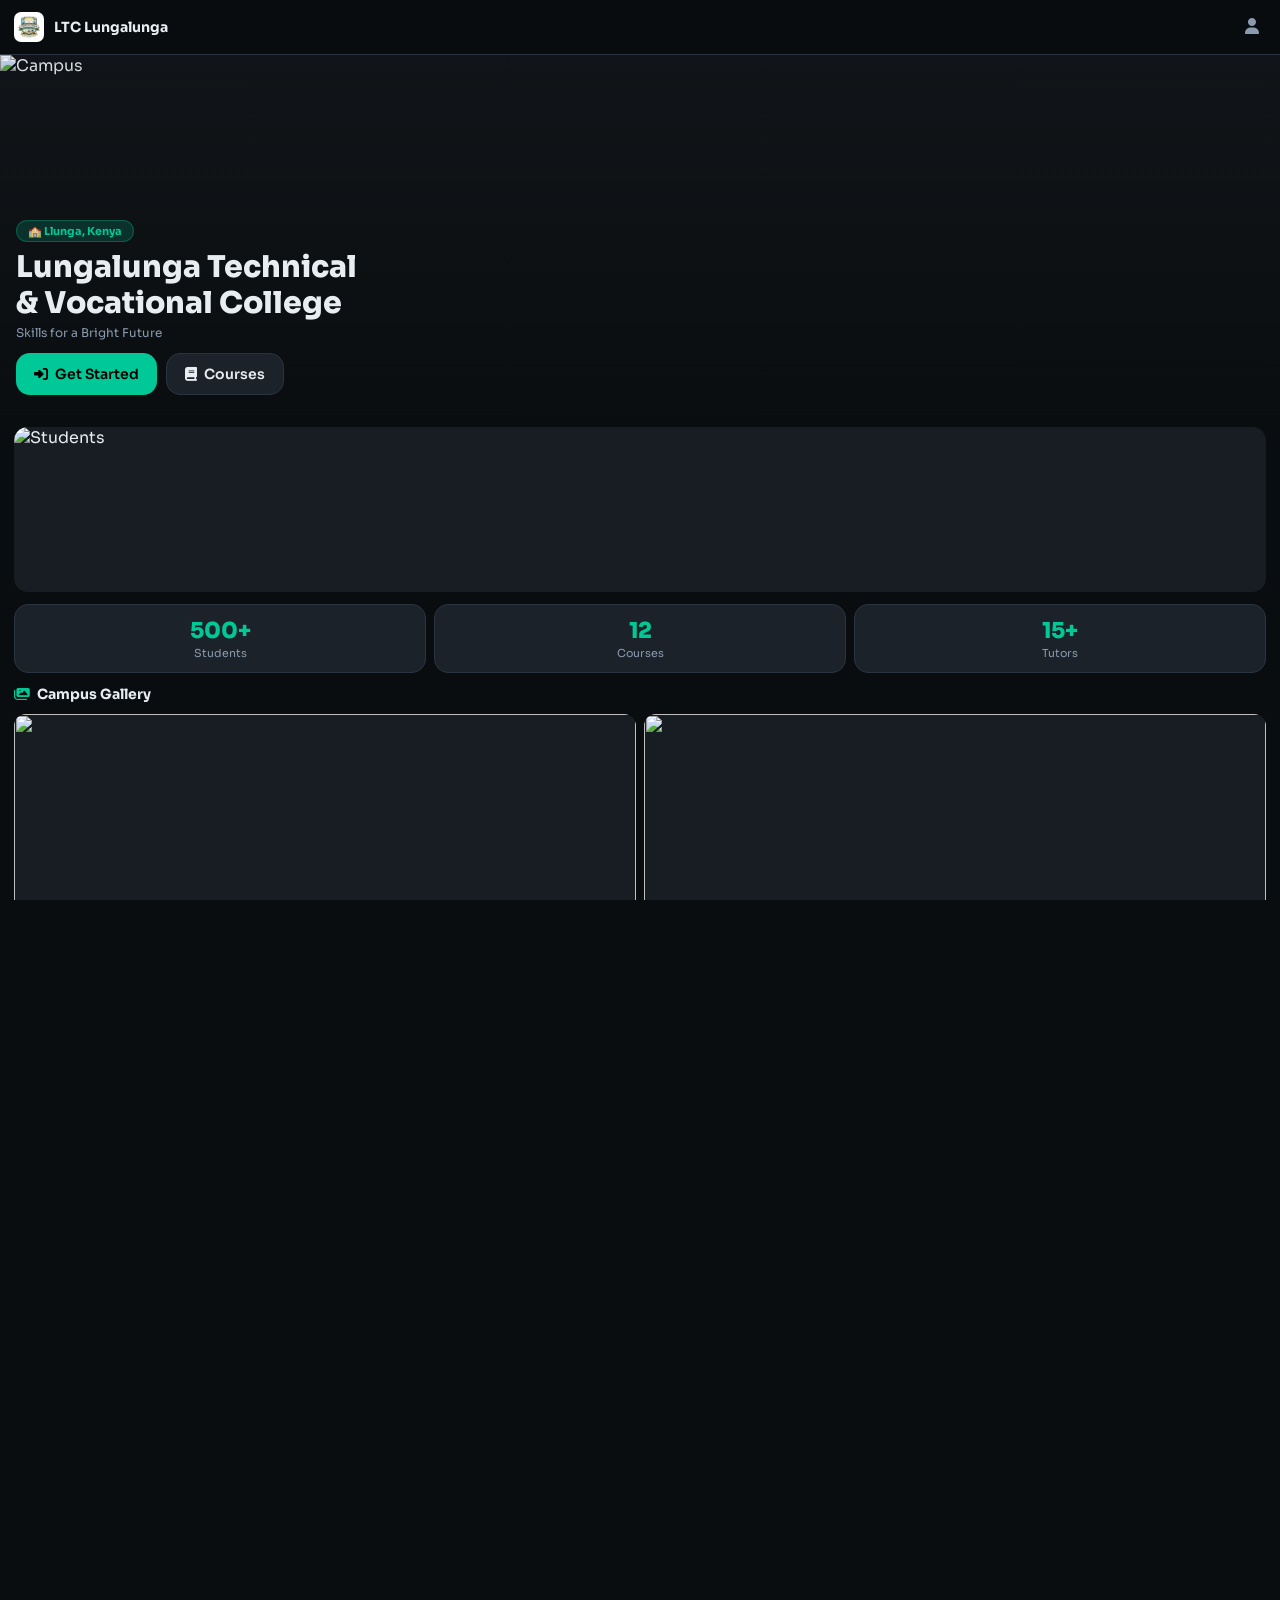
==== commit 9b09f4c9: "Add files via upload Signed-off-by: Julius Sammis  <juliusmwero900@gmail.com>" ====
--- a/ltc-final.html
+++ b/ltc-final.html
@@ -442,7 +442,16 @@
 
 <div id="toast"></div>
 <script>
-const SB=supabase.createClient('https://fmyxipdgqoyfymbkvudu.supabase.co','sb_publishable_0mAQ-xKmdvxdEcjy7YfBRQ_XM36J_rN');
+// ─── SUPABASE ─────────────────────────────────────
+// ⚠️ Your current key 'sb_publishable_...' is NOT valid.
+// Get correct anon key from: Supabase Dashboard → Project Settings → API → anon public key (starts with eyJ)
+// Replace below with your real anon key to enable cloud sync.
+// The app works fully OFFLINE with localStorage until you fix the key.
+const SB_URL='https://fmyxipdgqoyfymbkvudu.supabase.co';
+const SB_KEY='sb_publishable_0mAQ-xKmdvxdEcjy7YfBRQ_XM36J_rN';
+let SB=null;
+try{SB=supabase.createClient(SB_URL,SB_KEY);}catch(e){console.warn('SB init failed:',e);}
+
 const AU='Llungaonline_institute',AK='Dict005Mwero',AE='llungtechnical005@gmail.com';
 let me=null,myP=null,isAdm=false,admOK=false;
 let hist=[],curP='home';
@@ -455,6 +464,15 @@
   d:k=>{try{localStorage.removeItem('ltc_'+k)}catch{}}
 };
 
+// ─── LOCAL AUTH (works without Supabase) ─────────
+function hashPw(pw){let h=0;for(let i=0;i<pw.length;i++){h=((h<<5)-h)+pw.charCodeAt(i);h|=0;}return h.toString(36);}
+function lsUsers(){return ls.g('users')||[];}
+function lsSaveUser(u){const us=lsUsers().filter(x=>x.email!==u.email);us.push(u);ls.s('users',us);}
+function lsFindUser(email){return lsUsers().find(u=>u.email===email.toLowerCase());}
+function lsSession(u){ls.s('session',{uid:u.uid,email:u.email,name:u.name,course:u.course,photo_url:u.photo_url||''});}
+function lsGetSession(){return ls.g('session');}
+
+
 // NAVIGATION
 function nav(p){
   if(curP==='chat'&&p!=='chat')stopChat();
@@ -482,50 +500,135 @@
 }
 
 // LOADER
-const safeT=setTimeout(()=>{hideLdr();if(!document.querySelector('.page.active'))nav('home');},4500);
+const safeT=setTimeout(()=>{hideLdr();if(!document.querySelector('.page.active'))nav('home');},800);
 function hideLdr(){const l=document.getElementById('ldr');l.classList.add('out');setTimeout(()=>l.style.display='none',450);}
 
-// AUTH
+// AUTH — instant LS-first, SB background sync
 async function initAuth(){
-  const{data:{session}}=await SB.auth.getSession().catch(()=>({data:{session:null}}));
   clearTimeout(safeT);
-  if(session?.user){me=session.user;await ldProf(me.id);isAdm=me.email===AE;hideLdr();nav('dashboard');}
-  else{hideLdr();nav('home');}
-  SB.auth.onAuthStateChange(async(ev,sess)=>{
-    if(ev==='SIGNED_IN'&&sess?.user){me=sess.user;await ldProf(me.id);isAdm=me.email===AE;nav('dashboard');}
-    else if(ev==='SIGNED_OUT'){me=null;myP=null;isAdm=false;admOK=false;nav('home');}
-  });
+  // 1. Check localStorage session INSTANTLY (no network)
+  const sess=lsGetSession();
+  if(sess&&sess.uid){
+    me={id:sess.uid,email:sess.email};
+    myP={id:sess.uid,name:sess.name,email:sess.email,course:sess.course,photo_url:sess.photo_url||'',role:'student',suspended:false};
+    isAdm=sess.email===AE||admOK;
+    hideLdr();nav('dashboard');
+    // Silently refresh SB session in background
+    if(SB){SB.auth.getSession().then(r=>{if(r.data?.session?.user){me=r.data.session.user;ldProf(me.id);}}).catch(()=>{});}
+    return;
+  }
+  // 2. No LS session - try SB (with short timeout)
+  hideLdr();nav('home');
+  if(SB){
+    try{
+      const timeout=new Promise((_,rej)=>setTimeout(()=>rej(new Error('timeout')),3000));
+      const sbSession=SB.auth.getSession();
+      const{data:{session}}=await Promise.race([sbSession,timeout]);
+      if(session?.user){
+        me=session.user;await ldProf(me.id);isAdm=me.email===AE;
+        lsSession({uid:me.id,email:me.email,name:myP?.name||me.email.split('@')[0],course:myP?.course||'',photo_url:myP?.photo_url||''});
+        nav('dashboard');
+      }
+    }catch(e){/* timeout or SB error - stay on home */}
+    SB.auth.onAuthStateChange(async(ev,sess)=>{
+      if(ev==='SIGNED_IN'&&sess?.user){me=sess.user;await ldProf(me.id);isAdm=me.email===AE;lsSession({uid:me.id,email:me.email,name:myP?.name||me.email.split('@')[0],course:myP?.course||'',photo_url:myP?.photo_url||''});nav('dashboard');}
+      else if(ev==='SIGNED_OUT'){me=null;myP=null;isAdm=false;admOK=false;ls.d('session');nav('home');}
+    });
+  }
 }
 async function ldProf(uid){
   const c=ls.g('p_'+uid);if(c)myP=c;
-  const{data}=await SB.from('users').select('*').eq('id',uid).single();
-  if(data){myP=data;ls.s('p_'+uid,data);if(data.suspended){doLogout();toast('Account suspended. Contact admin.','er');}}
-  else if(!c){myP={id:uid,name:me.user_metadata?.name||me.email.split('@')[0]||'Student',email:me.email,course:me.user_metadata?.course||'',photo_url:'',role:'student',suspended:false};ls.s('p_'+uid,myP);SB.from('users').upsert(myP).catch(()=>{});}
-}
-function doLogin(){
-  const em=gv('l-em'),pw=gv('l-pw');
+  if(!SB)return;
+  try{
+    const{data}=await SB.from('users').select('*').eq('id',uid).single();
+    if(data){myP=data;ls.s('p_'+uid,data);if(data.suspended){doLogout();toast('Account suspended. Contact admin.','er');}}
+    else if(!c){myP={id:uid,name:me.user_metadata?.name||me.email.split('@')[0]||'Student',email:me.email,course:me.user_metadata?.course||'',photo_url:'',role:'student',suspended:false};ls.s('p_'+uid,myP);SB.from('users').upsert(myP).catch(()=>{});}
+  }catch(e){console.warn('ldProf failed:',e);}
+}
+async function doLogin(){
+  const em=gv('l-em').toLowerCase(),pw=gv('l-pw');
   if(!em||!pw){toast('Fill all fields','er');return;}
   const b=document.getElementById('btn-li');bLoad(b,true);
-  SB.auth.signInWithPassword({email:em,password:pw})
-    .then(r=>{bLoad(b,false);if(r.error)toast(frE(r.error),'er');})
-    .catch(e=>{bLoad(b,false);toast(frE(e),'er');});
-}
-function doRegister(){
-  const nm=gv('r-nm'),em=gv('r-em'),pw=gv('r-pw'),co=gv('r-co');
+  // 1. Try localStorage auth first
+  const lsU=lsFindUser(em);
+  if(lsU&&lsU.pwHash===hashPw(pw)){
+    if(lsU.suspended){bLoad(b,false);toast('Account suspended. Contact admin.','er');return;}
+    bLoad(b,false);
+    me={id:lsU.uid,email:lsU.email};
+    myP={...lsU};
+    isAdm=em===AE;
+    lsSession(lsU);
+    nav('dashboard');
+    return;
+  }
+  // 2. Try Supabase
+  if(SB){
+    try{
+      const r=await SB.auth.signInWithPassword({email:em,password:pw});
+      bLoad(b,false);
+      if(r.error){
+        // If fetch fails, check LS again
+        if(r.error.message?.includes('fetch')||r.error.message?.includes('network')){
+          toast('Network error. Check your Supabase anon key or internet.','er');
+        } else {
+          toast(frE(r.error),'er');
+        }
+        return;
+      }
+      // SB success — also save to LS
+      if(r.data?.user){
+        const u=r.data.user;
+        const cached=ls.g('p_'+u.id)||{};
+        const prof={uid:u.id,email:u.email,name:u.user_metadata?.name||cached.name||em.split('@')[0],course:u.user_metadata?.course||cached.course||'',photo_url:cached.photo_url||'',pwHash:hashPw(pw),suspended:false};
+        lsSaveUser(prof);lsSession(prof);
+      }
+      return;
+    }catch(e){bLoad(b,false);toast('Network error. Check connection.','er');return;}
+  }
+  bLoad(b,false);
+  if(lsU) toast('Wrong password','er');
+  else toast('Account not found. Please register first.','er');
+}
+async function doRegister(){
+  const nm=gv('r-nm'),em=gv('r-em').toLowerCase(),pw=gv('r-pw'),co=gv('r-co');
   if(!nm||!em||!pw){toast('Fill all fields','er');return;}
   if(pw.length<6){toast('Password min 6 chars','er');return;}
   const b=document.getElementById('btn-rg');bLoad(b,true);
-  SB.auth.signUp({email:em,password:pw,options:{data:{name:nm,course:co}}})
-    .then(async r=>{
-      bLoad(b,false);
-      if(r.error){toast(frE(r.error),'er');return;}
-      const uid=r.data.user?.id;
-      if(uid){const p={id:uid,name:nm,email:em,course:co,photo_url:'',role:'student',suspended:false};ls.s('p_'+uid,p);SB.from('users').upsert(p).catch(()=>{});}
-      toast('Account created! Check your email to verify.','ok');
-      setTimeout(()=>swA('login'),2500);
-    }).catch(e=>{bLoad(b,false);toast(frE(e),'er');});
-}
-function doLogout(){ls.d('admin_ok');SB.auth.signOut().catch(()=>{});me=null;myP=null;isAdm=false;admOK=false;nav('home');}
+  // Check if already registered locally
+  if(lsFindUser(em)){bLoad(b,false);toast('Email already registered. Sign in instead.','er');return;}
+  const uid='ls_'+Date.now()+'_'+Math.random().toString(36).slice(2,8);
+  const prof={uid,name:nm,email:em,course:co,photo_url:'',pwHash:hashPw(pw),role:'student',suspended:false,created_at:new Date().toISOString()};
+  // Save locally immediately
+  lsSaveUser(prof);lsSession(prof);
+  me={id:uid,email:em};
+  myP={id:uid,name:nm,email:em,course:co,photo_url:'',role:'student',suspended:false};
+  isAdm=em===AE;
+  // Try Supabase in background
+  if(SB){
+    SB.auth.signUp({email:em,password:pw,options:{data:{name:nm,course:co}}})
+      .then(async r=>{
+        if(!r.error&&r.data?.user){
+          const sbUid=r.data.user.id;
+          const sbProf={id:sbUid,name:nm,email:em,course:co,photo_url:'',role:'student',suspended:false};
+          SB.from('users').upsert(sbProf).catch(()=>{});
+          // Update local with real SB uid
+          prof.uid=sbUid;prof.sbUid=sbUid;
+          lsSaveUser(prof);
+          me.id=sbUid;if(myP)myP.id=sbUid;
+          ls.s('p_'+sbUid,sbProf);
+          toast('Registered & synced to cloud! ☁️','ok');
+        }
+      }).catch(()=>{});
+  }
+  bLoad(b,false);
+  toast('Account created! Welcome '+nm+' 🎉','ok');
+  setTimeout(()=>nav('dashboard'),1000);
+}
+function doLogout(){
+  ls.d('admin_ok');ls.d('session');
+  if(SB)SB.auth.signOut().catch(()=>{});
+  me=null;myP=null;isAdm=false;admOK=false;nav('home');
+}
 function swA(t){
   document.getElementById('auth-login').style.display=t==='login'?'block':'none';
   document.getElementById('auth-reg').style.display=t==='reg'?'block':'none';
@@ -543,7 +646,7 @@
   if(myP?.photo_url)av.innerHTML=`<img src="${myP.photo_url}">`;
   else av.textContent=nm[0].toUpperCase();
   if(isAdm||admOK||ls.g('admin_ok'))document.getElementById('admin-btn').style.display='flex';
-  SB.from('users').select('id',{count:'exact',head:true}).then(r=>{if(r.count)document.getElementById('stat-s').textContent=r.count+'+';});
+  if(SB)SB.from('users').select('id',{count:'exact',head:true}).then(r=>{if(r.count)document.getElementById('stat-s').textContent=r.count+'+';}).catch(()=>{});
 }
 
 // COURSES
@@ -568,11 +671,12 @@
 function filtC(q){rnC(CRS.filter(c=>c.n.toLowerCase().includes(q.toLowerCase())));}
 function openCN(n){ls.s('cur_c',n);nav('notes');}
 
-// NOTES
-let curNC='';
+// NOTES — full soft-delete with restore, view inline, download
+let curNC='',notesFilter='active';
 async function ldN(){
   curNC=ls.g('cur_c')||'';
-  if(isAdm||admOK||ls.g('admin_ok')){document.getElementById('notes-ub').style.display='flex';document.getElementById('notes-ub2').style.display='flex';}
+  // Show upload button for any logged-in user
+  if(me){document.getElementById('notes-ub').style.display='flex';document.getElementById('notes-ub2').style.display='flex';}
   document.getElementById('notes-title').textContent=curNC?`📄 ${curNC} Notes`:'📄 All Notes';
   const tb=document.getElementById('nc-tabs');
   tb.innerHTML=['All',...CRS.map(c=>c.n)].map((n,i)=>
@@ -588,49 +692,103 @@
   ftNotes(curNC||null);
 }
 async function ftNotes(co){
-  const c=ls.g('notes')||[];const l=co?c.filter(n=>n.course===co):c;rnNotes(l);
-  let q=SB.from('notes').select('*').order('created_at',{ascending:false});
-  if(co)q=q.eq('course',co);
-  const{data}=await q;
-  if(data){ls.s('notes',data);rnNotes(data);allNt=data;}
-}
-function rnNotes(l){
+  let c=ls.g('notes')||[];
+  let l=co?c.filter(n=>n.course===co):c;
+  allNt=l; rnNotes(l);
+  if(SB){
+    try{
+      let q=SB.from('notes').select('*').order('created_at',{ascending:false});
+      if(co)q=q.eq('course',co);
+      const{data}=await q;
+      if(data){
+        // Merge with LS (keep deleted flag from LS)
+        const lsMap={};c.forEach(n=>{lsMap[n.id]=n;});
+        const merged=data.map(d=>({...d,...(lsMap[d.id]||{}),title:d.title,file_url:d.file_url,course:d.course}));
+        ls.s('notes',merged);allNt=merged;rnNotes(merged);
+      }
+    }catch(e){}
+  }
+}
+function rnNotes(all){
   const el=document.getElementById('notes-list');
-  if(!l?.length){el.innerHTML='<div class="empty"><div style="font-size:36px">📄</div><div>No notes for this course yet</div></div>';return;}
-  el.innerHTML=l.map(n=>`
-    <div class="ncard">
-      <div style="font-size:28px;flex-shrink:0">📄</div>
-      <div style="flex:1">
-        <div style="font-size:13px;font-weight:700">${n.title}</div>
+  // Filter tabs
+  const canAdmin=isAdm||admOK||ls.g('admin_ok');
+  const filterBar=`<div class="tabs" style="margin-bottom:14px">
+    <button class="tab ${notesFilter==='active'?'active':''}" onclick="setNF('active',this)">📄 Active</button>
+    <button class="tab ${notesFilter==='bin'?'active':''}" onclick="setNF('bin',this)">🗑️ Bin</button>
+  </div>`;
+  let list=notesFilter==='bin'?all.filter(n=>n.deleted):all.filter(n=>!n.deleted);
+  if(!list?.length){
+    el.innerHTML=filterBar+`<div class="empty"><div style="font-size:36px">${notesFilter==='bin'?'🗑️':'📄'}</div><div>${notesFilter==='bin'?'Bin is empty':'No notes for this course yet.<br>'+(canAdmin?'Tap + to upload notes.':'Ask your tutor to upload notes.')}</div></div>`;
+    return;
+  }
+  el.innerHTML=filterBar+list.map(n=>`
+    <div class="ncard" style="${n.deleted?'opacity:.6':''}">
+      <div style="font-size:28px;flex-shrink:0">${getFileIcon(n.file_url)}</div>
+      <div style="flex:1;min-width:0">
+        <div style="font-size:13px;font-weight:700;overflow:hidden;text-overflow:ellipsis;white-space:nowrap">${n.title}</div>
         <div style="font-size:11px;color:var(--t2);margin-top:2px">${n.course} • ${ago(n.created_at)}</div>
         ${n.caption?`<div style="font-size:11px;color:var(--t3);margin-top:3px">${n.caption}</div>`:''}
-      </div>
-      ${n.file_url?`<a href="${n.file_url}" target="_blank" class="btn bp bsm"><i class="fa fa-download"></i></a>`:''}
+        <div style="display:flex;gap:6px;margin-top:8px;flex-wrap:wrap">
+          ${n.file_url&&!n.deleted?`<button onclick="viewFile('${n.id}')" class="btn bp bsm"><i class="fa fa-eye"></i> View</button>
+          <button onclick="dlFile('${n.id}')" class="btn bh bsm"><i class="fa fa-download"></i> Download</button>`:''}
+          ${canAdmin&&!n.deleted?`<button class="btn bd bsm" onclick="softDelNote('${n.id}')"><i class="fa fa-trash"></i></button>`:''}
+          ${canAdmin&&n.deleted?`<button class="btn bp bsm" onclick="restoreNote('${n.id}')"><i class="fa fa-undo"></i> Restore</button>
+          <button class="btn bd bsm" onclick="hardDelNote('${n.id}')"><i class="fa fa-times"></i> Delete</button>`:''}
+        </div>
+      </div>
     </div>`).join('');
+}
+function setNF(f,btn){notesFilter=f;document.querySelectorAll('#notes-list .tab').forEach(t=>t.classList.remove('active'));btn?.classList.add('active');rnNotes(allNt);}
+function getFileIcon(url){if(!url)return'📄';const u=url.toLowerCase();if(u.includes('.pdf'))return'📕';if(u.includes('.doc'))return'📘';if(u.includes('.ppt'))return'📙';if(u.includes('.xls'))return'📗';return'📄';}
+function softDelNote(id){
+  const c=ls.g('notes')||[];const i=c.findIndex(n=>n.id===id);if(i>=0)c[i].deleted=true;ls.s('notes',c);allNt=c;rnNotes(c);
+  if(SB)SB.from('notes').update({deleted:true}).eq('id',id).catch(()=>{});
+  toast('Moved to bin','ok');
+}
+function restoreNote(id){
+  const c=ls.g('notes')||[];const i=c.findIndex(n=>n.id===id);if(i>=0)delete c[i].deleted;ls.s('notes',c);allNt=c;rnNotes(c);
+  if(SB)SB.from('notes').update({deleted:false}).eq('id',id).catch(()=>{});
+  toast('Note restored ✅','ok');
+}
+function hardDelNote(id){
+  if(!confirm('Permanently delete this note?'))return;
+  const c=(ls.g('notes')||[]).filter(n=>n.id!==id);ls.s('notes',c);allNt=c;rnNotes(c);
+  if(SB)SB.from('notes').delete().eq('id',id).catch(()=>{});
+  toast('Permanently deleted','ok');
 }
 async function subNotes(){
   const co=gv('nt-co'),ti=gv('nt-ti'),ca=gv('nt-ca');
   if(!co||!ti){toast('Select course and enter title','er');return;}
-  const f=document.getElementById('nt-f').files[0];let fu='';
+  const f=document.getElementById('nt-f').files[0];
+  const btn=document.querySelector('#m-notes .btn.bp');if(btn)bLoad(btn,true);
+  let fu='';
   if(f){
-    document.getElementById('nt-pr').style.display='block';
-    const p=`notes/${Date.now()}_${f.name}`;
-    const{error}=await SB.storage.from('uploads').upload(p,f,{upsert:true});
-    if(!error){const{data}=SB.storage.from('uploads').getPublicUrl(p);fu=data.publicUrl;}
-    document.getElementById('nt-pr').style.display='none';
-  }
-  const obj={course:co,title:ti,caption:ca,file_url:fu,uploaded_by:myP?.name||AU};
-  await SB.from('notes').insert(obj).catch(()=>{});
-  const c=ls.g('notes')||[];c.unshift({...obj,id:Date.now().toString(),created_at:new Date().toISOString()});ls.s('notes',c);
-  closeMod('m-notes');toast('Notes uploaded!','ok');ftNotes(curNC||null);
+    // Convert file to base64 - instant, no upload, always works
+    fu=await toBase64(f);
+  }
+  const id=Date.now().toString();
+  const obj={id,course:co,title:ti,caption:ca,file_url:fu,file_name:f?.name||'',uploaded_by:myP?.name||AU,deleted:false,created_at:new Date().toISOString()};
+  const c=ls.g('notes')||[];c.unshift(obj);ls.s('notes',c);allNt=c;
+  if(btn)bLoad(btn,false);
+  closeMod('m-notes');toast('Notes uploaded! 📄','ok');
+  ['nt-co','nt-ti','nt-ca'].forEach(i=>{const el=document.getElementById(i);if(el)el.value='';});
+  document.getElementById('nt-fn').textContent='';
+  // Sync to SB in background
+  if(SB&&f){
+    sbUploadFile(f,`notes/${id}_${f.name}`).then(url=>{
+      const sbObj={course:co,title:ti,caption:ca,file_url:url||fu,uploaded_by:myP?.name||AU};
+      SB.from('notes').insert(sbObj).catch(()=>{});
+    }).catch(()=>{});
+  }
+  notesFilter='active';rnNotes(c);
 }
 
 // PROJECTS
 async function ldPj(){
   document.getElementById('pj-list').innerHTML='<div class="spin"></div>';
-  const{data}=await SB.from('projects').select('*').order('created_at',{ascending:false});
-  if(data){ls.s('projects',data);allPj=data;rnPj(data);}
-  else{const c=ls.g('projects')||[];allPj=c.length?c:[{id:'s1',title:'Prince Sammis News Feed',course:'ICT',desc:'Digital news feed & content sales platform by Julius Sammis. Built with HTML, JS & Firebase.',author_name:'Julius Sammis',created_at:new Date().toISOString(),file_url:''}];rnPj(allPj);}
+  if(SB){try{const{data}=await SB.from('projects').select('*').order('created_at',{ascending:false});if(data){ls.s('projects',data);allPj=data;rnPj(data);return;}}catch(e){}}
+  {const c=ls.g('projects')||[];allPj=c.length?c:[{id:'s1',title:'Prince Sammis News Feed',course:'ICT',desc:'Digital news feed & content sales platform by Julius Sammis. Built with HTML, JS & Firebase.',author_name:'Julius Sammis',created_at:new Date().toISOString(),file_url:''}];rnPj(allPj);}
 }
 function rnPj(l){
   if(!l?.length){document.getElementById('pj-list').innerHTML='<div class="empty"><div style="font-size:36px">🗂️</div><div>No projects yet</div></div>';return;}
@@ -645,46 +803,69 @@
         </div>
       </div>
       <div style="display:flex;gap:7px;margin-top:10px;flex-wrap:wrap">
-        ${p.file_url?`<a href="${p.file_url}" target="_blank" class="btn bp bsm"><i class="fa fa-download"></i> Download</a>`:''}
+        ${p.file_url?`<button onclick="dlFileById('pj','${p.id}')" class="btn bp bsm"><i class="fa fa-download"></i> Download</button>`:''}
         ${(me&&(me.id===p.author_id||isAdm||admOK))?`<button class="btn bh bsm" onclick="dlPj('${p.id}')"><i class="fa fa-trash"></i></button>`:''}
       </div>
     </div>`).join('');
 }
 function filtPj(co,btn){document.querySelectorAll('#pj-tabs .tab').forEach(t=>t.classList.remove('active'));btn.classList.add('active');rnPj(co==='all'?allPj:allPj.filter(p=>p.course===co));}
 async function subProj(){
-  if(!me){toast('Login required','er');return;}
+  if(!me){toast('Login required','er');nav('auth');return;}
   const co=gv('pj-co'),ti=gv('pj-ti'),de=gv('pj-de');
   if(!co||!ti){toast('Fill course and title','er');return;}
-  const f=document.getElementById('pj-f').files[0];let fu='';
+  const f=document.getElementById('pj-f').files[0];
+  const btn=document.querySelector('#m-proj .btn.bp');if(btn)bLoad(btn,true);
+  let fu='';
   if(f){
-    document.getElementById('pj-pr').style.display='block';
-    const p=`projects/${me.id}/${Date.now()}_${f.name}`;
-    const{error}=await SB.storage.from('uploads').upload(p,f,{upsert:true});
-    if(!error){const{data}=SB.storage.from('uploads').getPublicUrl(p);fu=data.publicUrl;}
-    document.getElementById('pj-pr').style.display='none';
-  }
-  const obj={title:ti,course:co,desc:de,file_url:fu,author_name:myP?.name||'Student',author_id:me.id,created_at:new Date().toISOString()};
-  await SB.from('projects').insert(obj).catch(()=>{});
-  const c=ls.g('projects')||[];c.unshift({...obj,id:Date.now().toString()});ls.s('projects',c);allPj=c;
-  closeMod('m-proj');toast('Project uploaded!','ok');rnPj(c);
+    // Use base64 - instant, no network needed
+    fu=await toBase64(f);
+  }
+  const id=Date.now().toString();
+  const obj={id,title:ti,course:co,desc:de,file_url:fu,file_name:f?.name||'',author_name:myP?.name||'Student',author_id:me.id,created_at:new Date().toISOString()};
+  const c=ls.g('projects')||[];c.unshift(obj);ls.s('projects',c);allPj=c;
+  if(btn)bLoad(btn,false);
+  closeMod('m-proj');toast('Project uploaded! 🗂️','ok');rnPj(c);
+  // Sync to SB in background
+  if(SB&&f){
+    sbUploadFile(f,`projects/${me.id}/${id}_${f.name}`).then(url=>{
+      const sbObj={title:ti,course:co,desc:de,file_url:url||fu,author_name:myP?.name||'Student',author_id:me.id};
+      SB.from('projects').insert(sbObj).catch(()=>{});
+    }).catch(()=>{});
+  }
 }
 async function dlPj(id){
   if(!confirm('Delete this project?'))return;
   const c=(ls.g('projects')||[]).filter(p=>p.id!=id);ls.s('projects',c);allPj=c;rnPj(c);
-  await SB.from('projects').delete().eq('id',id);toast('Deleted','ok');
-}
-
-// CHAT
+  if(SB)SB.from('projects').delete().eq('id',id).catch(()=>{});toast('Deleted','ok');
+}
+
+// CHAT — works with & without Supabase (LS fallback)
+let chatPollTimer=null;
 function stChat(){
   if(!me){toast('Login to chat','er');nav('auth');return;}
-  const el=document.getElementById('chat-msgs');el.innerHTML='<div class="spin mt16"></div>';
+  const el=document.getElementById('chat-msgs');
+  el.innerHTML='<div class="spin mt16"></div>';
+  // Load from LS first
+  const cached=ls.g('chat_msgs')||[];
+  if(cached.length){chatMsgs=cached;rnMsgs(chatMsgs,el);el.scrollTop=el.scrollHeight;}
+  if(!SB){
+    // LS-only mode: poll every 3s for new messages from other tabs
+    rnMsgs(chatMsgs,el);el.scrollTop=el.scrollHeight;
+    document.getElementById('online-c').textContent='● Local mode';
+    chatPollTimer=setInterval(()=>{
+      const fresh=ls.g('chat_msgs')||[];
+      if(fresh.length!==chatMsgs.length){chatMsgs=fresh;rnMsgs(chatMsgs,el);}
+    },3000);
+    return;
+  }
   SB.from('chat_messages').select('*').order('created_at',{ascending:true}).limit(120)
-    .then(r=>{if(r.data){chatMsgs=r.data;rnMsgs(chatMsgs,el);el.scrollTop=el.scrollHeight;}});
+    .then(r=>{if(r.data){chatMsgs=r.data;ls.s('chat_msgs',r.data);rnMsgs(chatMsgs,el);el.scrollTop=el.scrollHeight;}})
+    .catch(()=>{rnMsgs(chatMsgs,el);el.scrollTop=el.scrollHeight;});
   if(chatSub)SB.removeChannel(chatSub);
   chatSub=SB.channel('pub_chat')
-    .on('postgres_changes',{event:'INSERT',schema:'public',table:'chat_messages'},p=>{chatMsgs.push(p.new);rnMsgs(chatMsgs,el);el.scrollTop=el.scrollHeight;})
-    .on('postgres_changes',{event:'DELETE',schema:'public',table:'chat_messages'},p=>{chatMsgs=chatMsgs.filter(m=>m.id!==p.old.id);rnMsgs(chatMsgs,el);})
-    .on('postgres_changes',{event:'UPDATE',schema:'public',table:'chat_messages'},p=>{const i=chatMsgs.findIndex(m=>m.id===p.new.id);if(i>=0)chatMsgs[i]=p.new;rnMsgs(chatMsgs,el);})
+    .on('postgres_changes',{event:'INSERT',schema:'public',table:'chat_messages'},p=>{chatMsgs.push(p.new);ls.s('chat_msgs',chatMsgs);rnMsgs(chatMsgs,el);el.scrollTop=el.scrollHeight;})
+    .on('postgres_changes',{event:'DELETE',schema:'public',table:'chat_messages'},p=>{chatMsgs=chatMsgs.filter(m=>m.id!==p.old.id);ls.s('chat_msgs',chatMsgs);rnMsgs(chatMsgs,el);})
+    .on('postgres_changes',{event:'UPDATE',schema:'public',table:'chat_messages'},p=>{const i=chatMsgs.findIndex(m=>m.id===p.new.id);if(i>=0){chatMsgs[i]=p.new;ls.s('chat_msgs',chatMsgs);}rnMsgs(chatMsgs,el);})
     .subscribe();
   if(typSub)SB.removeChannel(typSub);
   typSub=SB.channel('typ_ch').on('broadcast',{event:'typing'},p=>{
@@ -693,9 +874,13 @@
       clearTimeout(typTout);typTout=setTimeout(()=>document.getElementById('ty-bar').textContent='',3000);
     }
   }).subscribe();
-  SB.from('users').select('id',{count:'exact',head:true}).then(r=>{if(r.count)document.getElementById('online-c').textContent=`● ${r.count} members`;});
-}
-function stopChat(){if(chatSub){SB.removeChannel(chatSub);chatSub=null;}if(typSub){SB.removeChannel(typSub);typSub=null;}clearTimeout(typTmr);}
+  SB.from('users').select('id',{count:'exact',head:true}).then(r=>{if(r.count)document.getElementById('online-c').textContent=`● ${r.count} members`;}).catch(()=>{});
+}
+function stopChat(){
+  if(chatSub&&SB){SB.removeChannel(chatSub);chatSub=null;}
+  if(typSub&&SB){SB.removeChannel(typSub);typSub=null;}
+  clearTimeout(typTmr);clearInterval(chatPollTimer);
+}
 function rnMsgs(msgs,el){
   if(!el)el=document.getElementById('chat-msgs');
   const atB=el.scrollHeight-el.scrollTop-el.clientHeight<80;
@@ -736,22 +921,29 @@
   inp.value='';inp.style.height='auto';clearTimeout(typTmr);
   const obj={user_id:me.id,author_name:myP?.name||'User',author_photo:myP?.photo_url||'',is_admin:isAdm||admOK,text,image_url:'',caption:'',reply_to:rep?.id||null,reply_to_text:rep?.text||null,reactions:{},created_at:new Date().toISOString()};
   cancelRep();
-  const tmp={...obj,id:'t'+Date.now()};chatMsgs.push(tmp);
+  const tmpId='t'+Date.now();const tmp={...obj,id:tmpId};
+  chatMsgs.push(tmp);ls.s('chat_msgs',chatMsgs);
   const el=document.getElementById('chat-msgs');rnMsgs(chatMsgs,el);el.scrollTop=el.scrollHeight;
-  const{data}=await SB.from('chat_messages').insert(obj).select().single();
-  if(data){chatMsgs=chatMsgs.filter(m=>m.id!==tmp.id);chatMsgs.push(data);rnMsgs(chatMsgs,el);}
+  if(SB){
+    try{
+      const{data}=await SB.from('chat_messages').insert(obj).select().single();
+      if(data){chatMsgs=chatMsgs.filter(m=>m.id!==tmpId);chatMsgs.push(data);ls.s('chat_msgs',chatMsgs);rnMsgs(chatMsgs,el);}
+    }catch(e){}
+  }
 }
 async function dlMsg(id){
-  chatMsgs=chatMsgs.filter(m=>m.id!==id);rnMsgs(chatMsgs,document.getElementById('chat-msgs'));
-  await SB.from('chat_messages').delete().eq('id',id);toast('Deleted','ok');
+  chatMsgs=chatMsgs.filter(m=>m.id!==id);ls.s('chat_msgs',chatMsgs);
+  rnMsgs(chatMsgs,document.getElementById('chat-msgs'));
+  if(SB)SB.from('chat_messages').delete().eq('id',id).catch(()=>{});
+  toast('Deleted','ok');
 }
 async function togRxn(msgId,emoji){
   if(!me)return;const msg=chatMsgs.find(m=>m.id===msgId);if(!msg)return;
   const rx={...msg.reactions||{}};const u=rx[emoji]||[];
   if(u.includes(me.id))rx[emoji]=u.filter(x=>x!==me.id);else rx[emoji]=[...u,me.id];
   if(!rx[emoji]?.length)delete rx[emoji];
-  msg.reactions=rx;rnMsgs(chatMsgs,document.getElementById('chat-msgs'));
-  SB.from('chat_messages').update({reactions:rx}).eq('id',msgId).catch(()=>{});
+  msg.reactions=rx;ls.s('chat_msgs',chatMsgs);rnMsgs(chatMsgs,document.getElementById('chat-msgs'));
+  if(SB)SB.from('chat_messages').update({reactions:rx}).eq('id',msgId).catch(()=>{});
 }
 function shRxn(id){
   const ex=document.getElementById('rp_'+id);if(ex){ex.remove();return;}
@@ -761,40 +953,52 @@
 }
 function setRep(id,text){rep={id,text};document.getElementById('rep-bar').style.display='flex';document.getElementById('rep-txt').textContent='↩ '+text.slice(0,50);document.getElementById('c-inp').focus();}
 function cancelRep(){rep=null;document.getElementById('rep-bar').style.display='none';}
-function sndTyp(){if(!me)return;SB.channel('typ_ch').send({type:'broadcast',event:'typing',payload:{uid:me.id,name:myP?.name||'User'}}).catch(()=>{});clearTimeout(typTmr);typTmr=setTimeout(()=>{},3000);}
+function sndTyp(){if(!me||!SB)return;try{SB.channel('typ_ch').send({type:'broadcast',event:'typing',payload:{uid:me.id,name:myP?.name||'User'}}).catch(()=>{});}catch(e){}clearTimeout(typTmr);typTmr=setTimeout(()=>{},3000);}
 function togE(){const e=document.getElementById('e-bar');e.style.display=e.style.display==='flex'?'none':'flex';}
 function ins(e){document.getElementById('c-inp').value+=e;document.getElementById('e-bar').style.display='none';}
 function prvCI(inp){const f=inp.files[0];if(!f)return;const r=new FileReader();r.onload=e=>{document.getElementById('ci-pi').src=e.target.result;document.getElementById('ci-pv').style.display='block'};r.readAsDataURL(f);}
 async function sndCI(){
-  if(!me)return;const f=document.getElementById('ci-f').files[0];const ca=gv('ci-ca');
+  if(!me)return;
+  const f=document.getElementById('ci-f').files[0];const ca=gv('ci-ca');
   if(!f){toast('Select an image','er');return;}
-  let iu='';
-  const p=`chat/${Date.now()}_${f.name}`;
-  const{error}=await SB.storage.from('uploads').upload(p,f,{upsert:true});
-  if(!error){const{data}=SB.storage.from('uploads').getPublicUrl(p);iu=data.publicUrl;}
-  const obj={user_id:me.id,author_name:myP?.name||'User',author_photo:myP?.photo_url||'',is_admin:isAdm||admOK,text:'',image_url:iu,caption:ca,reply_to:null,reply_to_text:null,reactions:{},created_at:new Date().toISOString()};
-  const tmp={...obj,id:'t'+Date.now()};chatMsgs.push(tmp);
+  // Resize image first to keep it small
+  const iu=await resizeImg(f,600);
+  const tmpId='t'+Date.now();
+  const obj={id:tmpId,user_id:me.id,author_name:myP?.name||'User',author_photo:myP?.photo_url||'',is_admin:isAdm||admOK,text:'',image_url:iu,caption:ca,reply_to:null,reply_to_text:null,reactions:{},created_at:new Date().toISOString()};
+  chatMsgs.push(obj);ls.s('chat_msgs',chatMsgs);
   const el=document.getElementById('chat-msgs');rnMsgs(chatMsgs,el);el.scrollTop=el.scrollHeight;
-  const{data}=await SB.from('chat_messages').insert(obj).select().single();
-  if(data){chatMsgs=chatMsgs.filter(m=>m.id!==tmp.id);chatMsgs.push(data);rnMsgs(chatMsgs,el);}
-  closeMod('m-ci');toast('Image sent!','ok');
+  closeMod('m-ci');toast('Image sent! 📸','ok');
+  // Sync to SB in background
+  if(SB){
+    sbUploadFile(f,'chat/'+tmpId+'_'+f.name).then(url=>{
+      const obj2={...obj,id:undefined,image_url:url||iu};
+      SB.from('chat_messages').insert(obj2).select().single()
+        .then(r=>{if(r.data){chatMsgs=chatMsgs.filter(m=>m.id!==tmpId);chatMsgs.push(r.data);ls.s('chat_msgs',chatMsgs);}})
+        .catch(()=>{});
+    }).catch(()=>{});
+  }
 }
 
 // DMs
 async function ldDms(){
   if(!me){toast('Login required','er');nav('auth');return;}
   const el=document.getElementById('dm-wrap');el.innerHTML='<div class="spin mt16"></div>';
-  const{data:s}=await SB.from('dm_messages').select('to_id,from_id,to_name,from_name,created_at,text').eq('from_id',me.id).order('created_at',{ascending:false});
-  const{data:r}=await SB.from('dm_messages').select('to_id,from_id,to_name,from_name,created_at,text').eq('to_id',me.id).order('created_at',{ascending:false});
-  const all=[...s||[],...r||[]];const seen={},convs=[];
-  all.forEach(m=>{const oId=m.from_id===me.id?m.to_id:m.from_id;const oNm=m.from_id===me.id?m.to_name:m.from_name;if(!seen[oId]){seen[oId]=true;convs.push({uid:oId,name:oNm||'User',last:m.text,time:m.created_at});}});
-  if(!convs.length){el.innerHTML='<div class="empty"><div style="font-size:36px">💌</div><div>No messages yet.<br>Tap + to start</div></div>';return;}
-  el.innerHTML=convs.map(c=>`<div class="dmli" onclick="openDm('${c.uid}','${esc(c.name)}')"><div class="av">${c.name[0]?.toUpperCase()||'U'}</div><div style="flex:1"><div style="font-size:13px;font-weight:700">${c.name}</div><div style="font-size:11px;color:var(--t2);margin-top:2px">${esc(c.last||'')}</div></div><div style="font-size:10px;color:var(--t3)">${ago(c.time)}</div></div>`).join('');
-}
+  if(!SB){el.innerHTML='<div class="empty"><div style="font-size:36px">💌</div><div>DMs need Supabase connection.<br>Fix your anon key to enable.</div></div>';return;}
+  try{
+    const{data:s}=await SB.from('dm_messages').select('to_id,from_id,to_name,from_name,created_at,text').eq('from_id',me.id).order('created_at',{ascending:false});
+    const{data:r}=await SB.from('dm_messages').select('to_id,from_id,to_name,from_name,created_at,text').eq('to_id',me.id).order('created_at',{ascending:false});
+    const all=[...s||[],...r||[]];const seen={},convs=[];
+    all.forEach(m=>{const oId=m.from_id===me.id?m.to_id:m.from_id;const oNm=m.from_id===me.id?m.to_name:m.from_name;if(!seen[oId]){seen[oId]=true;convs.push({uid:oId,name:oNm||'User',last:m.text,time:m.created_at});}});
+    if(!convs.length){el.innerHTML='<div class="empty"><div style="font-size:36px">💌</div><div>No messages yet.<br>Tap + to start</div></div>';return;}
+    el.innerHTML=convs.map(c=>`<div class="dmli" onclick="openDm('${c.uid}','${esc(c.name)}')"><div class="av">${c.name[0]?.toUpperCase()||'U'}</div><div style="flex:1"><div style="font-size:13px;font-weight:700">${c.name}</div><div style="font-size:11px;color:var(--t2);margin-top:2px">${esc(c.last||'')}</div></div><div style="font-size:10px;color:var(--t3)">${ago(c.time)}</div></div>`).join('');
+  }catch(e){el.innerHTML='<div class="empty"><div style="font-size:36px">💌</div><div>Could not load DMs.<br>Check connection.</div></div>';}
+}
+
 function openDm(uid,name){curDm={uid,name};ls.s('cur_dm',curDm);nav('dm-room');}
 function openNewDm(){if(!me){toast('Login required','er');return;}openMod('m-ndm');ldDmU();}
 async function ldDmU(q=''){
   const el=document.getElementById('dm-ul');
+  if(!SB){el.innerHTML='<div style="padding:12px;color:var(--t3)">Supabase needed for DMs</div>';return;}
   let qr=SB.from('users').select('id,name,photo_url').neq('id',me.id);
   if(q)qr=qr.ilike('name','%'+q+'%');
   const{data}=await qr.limit(25);
@@ -807,8 +1011,14 @@
   document.getElementById('dm-tb').innerHTML=`<button class="bk" onclick="goBack()">&#8592; Back</button><div class="av" style="width:30px;height:30px;font-size:12px">${info.name[0]||'U'}</div><span class="tbt" style="margin-left:6px">${info.name}</span>`;
   document.getElementById('dm-inp').placeholder=`Message ${info.name}...`;
   const el=document.getElementById('dm-msgs');el.innerHTML='<div class="spin mt16"></div>';
-  SB.from('dm_messages').select('*').or(`and(from_id.eq.${me.id},to_id.eq.${info.uid}),and(from_id.eq.${info.uid},to_id.eq.${me.id})`).order('created_at',{ascending:true})
-    .then(r=>{if(r.data){dmMsgs=r.data;rnDms();el.scrollTop=el.scrollHeight;}});
+  // Load from LS first
+  const lsDms=ls.g('dm_'+[me.id,info.uid].sort().join('_'))||[];
+  if(lsDms.length){dmMsgs=lsDms;rnDms();el.scrollTop=el.scrollHeight;}
+  if(SB){
+    SB.from('dm_messages').select('*').or(`and(from_id.eq.${me.id},to_id.eq.${info.uid}),and(from_id.eq.${info.uid},to_id.eq.${me.id})`).order('created_at',{ascending:true})
+      .then(r=>{if(r.data){dmMsgs=r.data;ls.s('dm_'+[me.id,info.uid].sort().join('_'),r.data);rnDms();el.scrollTop=el.scrollHeight;}})
+      .catch(()=>{});
+  }
   if(dmSub)SB.removeChannel(dmSub);
   dmSub=SB.channel('dm_'+[me.id,info.uid].sort().join('_'))
     .on('postgres_changes',{event:'INSERT',schema:'public',table:'dm_messages'},p=>{
@@ -842,24 +1052,43 @@
 async function sndDm(){
   if(!me||!curDm)return;const inp=document.getElementById('dm-inp');const text=inp.value.trim();if(!text)return;
   inp.value='';inp.style.height='auto';
+  const tmpId='t'+Date.now();
   const obj={from_id:me.id,to_id:curDm.uid,from_name:myP?.name||'User',to_name:curDm.name,author_name:myP?.name||'User',author_photo:myP?.photo_url||'',text,image_url:'',created_at:new Date().toISOString()};
-  const tmp={...obj,id:'t'+Date.now()};dmMsgs.push(tmp);rnDms();
-  const{data}=await SB.from('dm_messages').insert(obj).select().single();
-  if(data){dmMsgs=dmMsgs.filter(m=>m.id!==tmp.id);dmMsgs.push(data);rnDms();}
-}
-async function dlDm(id){dmMsgs=dmMsgs.filter(m=>m.id!==id);rnDms();await SB.from('dm_messages').delete().eq('id',id);toast('Deleted','ok');}
+  dmMsgs.push({...obj,id:tmpId});
+  // Save DMs to LS
+  ls.s('dm_'+[me.id,curDm.uid].sort().join('_'),dmMsgs);
+  rnDms();
+  if(SB){
+    try{
+      const{data}=await SB.from('dm_messages').insert(obj).select().single();
+      if(data){dmMsgs=dmMsgs.filter(m=>m.id!==tmpId);dmMsgs.push(data);rnDms();}
+    }catch(e){}
+  }
+}
+async function dlDm(id){
+  dmMsgs=dmMsgs.filter(m=>m.id!==id);rnDms();
+  ls.s('dm_'+[me?.id,curDm?.uid].sort().join('_'),dmMsgs);
+  if(SB)SB.from('dm_messages').delete().eq('id',id).catch(()=>{});
+  toast('Deleted','ok');
+}
 async function dmImg(){
   const inp=document.createElement('input');inp.type='file';inp.accept='image/*';
   inp.onchange=async()=>{
     const f=inp.files[0];if(!f||!me||!curDm)return;
-    const p=`dm/${Date.now()}_${f.name}`;
-    const{error}=await SB.storage.from('uploads').upload(p,f,{upsert:true});
-    if(!error){
-      const{data}=SB.storage.from('uploads').getPublicUrl(p);
-      const obj={from_id:me.id,to_id:curDm.uid,from_name:myP?.name||'User',to_name:curDm.name,author_name:myP?.name||'User',author_photo:myP?.photo_url||'',text:'',image_url:data.publicUrl,created_at:new Date().toISOString()};
-      const tmp={...obj,id:'t'+Date.now()};dmMsgs.push(tmp);rnDms();
-      const r=await SB.from('dm_messages').insert(obj).select().single();
-      if(r.data){dmMsgs=dmMsgs.filter(m=>m.id!==tmp.id);dmMsgs.push(r.data);rnDms();}
+    // Resize & use base64 - instant
+    const iu=await resizeImg(f,600);
+    const tmpId='t'+Date.now();
+    const obj={id:tmpId,from_id:me.id,to_id:curDm.uid,from_name:myP?.name||'User',to_name:curDm.name,author_name:myP?.name||'User',author_photo:myP?.photo_url||'',text:'',image_url:iu,created_at:new Date().toISOString()};
+    dmMsgs.push(obj);rnDms();
+    const key='dm_'+[me.id,curDm.uid].sort().join('_');ls.s(key,dmMsgs);
+    // Sync to SB in background
+    if(SB){
+      sbUploadFile(f,`dm/${tmpId}_${f.name}`).then(url=>{
+        const sbObj={from_id:me.id,to_id:curDm.uid,from_name:myP?.name||'User',to_name:curDm.name,author_name:myP?.name||'User',author_photo:myP?.photo_url||'',text:'',image_url:url||iu};
+        SB.from('dm_messages').insert(sbObj).select().single()
+          .then(r=>{if(r.data){dmMsgs=dmMsgs.filter(m=>m.id!==tmpId);dmMsgs.push(r.data);rnDms();}})
+          .catch(()=>{});
+      }).catch(()=>{});
     }
   };inp.click();
 }
@@ -868,9 +1097,8 @@
 async function ldNw(){
   if(isAdm||admOK||ls.g('admin_ok'))document.getElementById('nw-ab').style.display='flex';
   document.getElementById('nw-list').innerHTML='<div class="spin"></div>';
-  const{data}=await SB.from('news').select('*').order('created_at',{ascending:false});
-  if(data){ls.s('news',data);allNw=data;rnNw(data);}
-  else{const c=ls.g('news')||[];allNw=c;rnNw(c);}
+  if(SB){try{const{data}=await SB.from('news').select('*').order('created_at',{ascending:false});if(data){ls.s('news',data);allNw=data;rnNw(data);return;}}catch(e){}}
+  const c=ls.g('news')||[];allNw=c;rnNw(c);
 }
 function rnNw(l){
   if(!l?.length){document.getElementById('nw-list').innerHTML='<div class="empty"><div style="font-size:36px">📰</div><div>No news yet</div></div>';return;}
@@ -887,22 +1115,37 @@
 }
 function prvNw(inp){const f=inp.files[0];if(!f)return;document.getElementById('nw-fn').textContent=f.name;if(f.type.startsWith('image/')){const r=new FileReader();r.onload=e=>{document.getElementById('nw-pi').src=e.target.result;document.getElementById('nw-pv').style.display='block'};r.readAsDataURL(f);}}
 async function subNews(){
-  const ti=gv('nw-ti'),bo=gv('nw-bo'),ca=gv('nw-ca');if(!ti){toast('Enter a headline','er');return;}
-  const f=document.getElementById('nw-f').files[0];let iu='';
-  if(f){document.getElementById('nw-pr').style.display='block';const p=`news/${Date.now()}_${f.name}`;const{error}=await SB.storage.from('uploads').upload(p,f,{upsert:true});if(!error){const{data}=SB.storage.from('uploads').getPublicUrl(p);iu=data.publicUrl;}document.getElementById('nw-pr').style.display='none';}
-  const obj={title:ti,body:bo,image_url:iu,caption:ca,posted_by:AU,created_at:new Date().toISOString()};
-  await SB.from('news').insert(obj).catch(()=>{});
-  const c=ls.g('news')||[];c.unshift({...obj,id:Date.now().toString()});ls.s('news',c);allNw=c;
-  closeMod('m-news');toast('News posted!','ok');rnNw(c);
-}
-async function dlNw(id){const c=(ls.g('news')||[]).filter(n=>n.id!=id);ls.s('news',c);allNw=c;rnNw(c);await SB.from('news').delete().eq('id',id);toast('Deleted','ok');}
+  const ti=gv('nw-ti'),bo=gv('nw-bo'),ca=gv('nw-ca');
+  if(!ti){toast('Enter a headline','er');return;}
+  const f=document.getElementById('nw-f').files[0];
+  const btn=document.querySelector('#m-news .btn.bp');if(btn)bLoad(btn,true);
+  let iu='';
+  if(f){
+    if(f.type.startsWith('image/')){iu=await resizeImg(f,900);}
+    else{iu=await toBase64(f);}
+  }
+  const id=Date.now().toString();
+  const obj={id,title:ti,body:bo,image_url:iu,file_name:f?.name||'',caption:ca,posted_by:AU,created_at:new Date().toISOString()};
+  const c=ls.g('news')||[];c.unshift(obj);ls.s('news',c);allNw=c;
+  if(btn)bLoad(btn,false);
+  closeMod('m-news');toast('News posted! 📰','ok');rnNw(c);
+  ['nw-ti','nw-bo','nw-ca'].forEach(i=>{const el=document.getElementById(i);if(el)el.value='';});
+  document.getElementById('nw-fn').textContent='';
+  document.getElementById('nw-pv').style.display='none';
+  // Sync to SB background
+  if(SB){
+    const sbObj={title:ti,body:bo,image_url:iu,caption:ca,posted_by:AU};
+    SB.from('news').insert(sbObj).catch(()=>{});
+  }
+}
+async function dlNw(id){const c=(ls.g('news')||[]).filter(n=>n.id!=id);ls.s('news',c);allNw=c;rnNw(c);if(SB)SB.from('news').delete().eq('id',id).catch(()=>{});toast('Deleted','ok');}
 
 // RESULTS
 async function ldRs(){
   if(isAdm||admOK||ls.g('admin_ok'))document.getElementById('rs-ab').style.display='flex';
   document.getElementById('rs-list').innerHTML='<div class="spin"></div>';
-  const{data}=await SB.from('results').select('*').order('created_at',{ascending:false});
-  if(data){ls.s('results',data);allRs=data;rnRs(data);}else{const c=ls.g('results')||[];allRs=c;rnRs(c);}
+  if(SB){try{const{data}=await SB.from('results').select('*').order('created_at',{ascending:false});if(data){ls.s('results',data);allRs=data;rnRs(data);return;}}catch(e){}}
+  const c=ls.g('results')||[];allRs=c;rnRs(c);
 }
 function rnRs(l){
   if(!l?.length){document.getElementById('rs-list').innerHTML='<div class="empty"><div style="font-size:36px">📊</div><div>No results posted yet</div></div>';return;}
@@ -914,28 +1157,35 @@
       </div>
       ${r.caption?`<div style="font-size:12px;color:var(--t2);margin-bottom:9px">${r.caption}</div>`:''}
       <div style="display:flex;gap:8px;flex-wrap:wrap">
-        ${r.file_url?`<a href="${r.file_url}" target="_blank" class="btn bgld bsm"><i class="fa fa-download"></i> Download Results</a>`:''}
+        ${r.file_url?`<button onclick="dlResultFile('${r.id}')" class="btn bgld bsm"><i class="fa fa-download"></i> Download Results</button>`:''}
         ${(isAdm||admOK||ls.g('admin_ok'))?`<button class="btn bh bsm" onclick="dlRs('${r.id}')"><i class="fa fa-trash"></i></button>`:''}
       </div>
     </div>`).join('');
 }
 async function subResults(){
-  const co=gv('rs-co'),ex=gv('rs-ex'),ca=gv('rs-ca');if(!co||!ca){toast('Fill required fields','er');return;}
-  const f=document.getElementById('rs-f').files[0];let fu='';
-  if(f){document.getElementById('rs-pr').style.display='block';const p=`results/${Date.now()}_${f.name}`;const{error}=await SB.storage.from('uploads').upload(p,f,{upsert:true});if(!error){const{data}=SB.storage.from('uploads').getPublicUrl(p);fu=data.publicUrl;}document.getElementById('rs-pr').style.display='none';}
-  const obj={course:co,exam:ex,caption:ca,file_url:fu,created_at:new Date().toISOString()};
-  await SB.from('results').insert(obj).catch(()=>{});
-  const c=ls.g('results')||[];c.unshift({...obj,id:Date.now().toString()});ls.s('results',c);allRs=c;
-  closeMod('m-results');toast('Results posted!','ok');rnRs(c);
-}
-async function dlRs(id){const c=(ls.g('results')||[]).filter(r=>r.id!=id);ls.s('results',c);allRs=c;rnRs(c);await SB.from('results').delete().eq('id',id);toast('Deleted','ok');}
+  const co=gv('rs-co'),ex=gv('rs-ex'),ca=gv('rs-ca');
+  if(!co||!ca){toast('Fill required fields','er');return;}
+  const f=document.getElementById('rs-f').files[0];
+  const btn=document.querySelector('#m-results .btn.bgld');if(btn)bLoad(btn,true);
+  let fu='';
+  if(f){fu=await toBase64(f);}
+  const id=Date.now().toString();
+  const obj={id,course:co,exam:ex,caption:ca,file_url:fu,file_name:f?.name||'',created_at:new Date().toISOString()};
+  const c=ls.g('results')||[];c.unshift(obj);ls.s('results',c);allRs=c;
+  if(btn)bLoad(btn,false);
+  closeMod('m-results');toast('Results posted! 📊','ok');rnRs(c);
+  ['rs-co','rs-ex','rs-ca'].forEach(i=>{const el=document.getElementById(i);if(el)el.value='';});
+  document.getElementById('rs-fn').textContent='';
+  if(SB){SB.from('results').insert({course:co,exam:ex,caption:ca,file_url:fu}).catch(()=>{});}
+}
+async function dlRs(id){const c=(ls.g('results')||[]).filter(r=>r.id!=id);ls.s('results',c);allRs=c;rnRs(c);if(SB)SB.from('results').delete().eq('id',id).catch(()=>{});toast('Deleted','ok');}
 
 // LIVE CLASSES
 async function ldLv(){
   if(isAdm||admOK||ls.g('admin_ok'))document.getElementById('lv-ab').style.display='flex';
   document.getElementById('lv-list').innerHTML='<div class="spin"></div>';
-  const{data}=await SB.from('live_classes').select('*').order('created_at',{ascending:false});
-  if(data){ls.s('live',data);allLv=data;rnLv(data);}else{const c=ls.g('live')||[];allLv=c;rnLv(c);}
+  if(SB){try{const{data}=await SB.from('live_classes').select('*').order('created_at',{ascending:false});if(data){ls.s('live',data);allLv=data;rnLv(data);return;}}catch(e){}}
+  const c=ls.g('live')||[];allLv=c;rnLv(c);
 }
 function filtL(cat,btn){document.querySelectorAll('#lv-tabs .tab').forEach(t=>t.classList.remove('active'));btn.classList.add('active');rnLv(cat==='all'?allLv:allLv.filter(v=>v.course===cat||v.course?.includes(cat)));}
 function rnLv(l){
@@ -981,20 +1231,45 @@
   v.src=URL.createObjectURL(f);
 }
 async function subLive(){
-  const ti=gv('lv-ti'),co=gv('lv-co'),ca=gv('lv-ca');const f=document.getElementById('lv-f').files[0];
+  const ti=gv('lv-ti'),co=gv('lv-co'),ca=gv('lv-ca');
+  const f=document.getElementById('lv-f').files[0];
   if(!ti||!f){toast('Add title and video file','er');return;}
   if(document.getElementById('lv-wn').style.display==='block'){toast('Video too long (max 10 min)','er');return;}
-  document.getElementById('lv-pr').style.display='block';
-  let vu='';const p=`live/${Date.now()}_${f.name}`;
-  const{error}=await SB.storage.from('uploads').upload(p,f,{upsert:true});
-  if(!error){const{data}=SB.storage.from('uploads').getPublicUrl(p);vu=data.publicUrl;}
-  document.getElementById('lv-pr').style.display='none';
-  const obj={title:ti,course:co,caption:ca,video_url:vu,thumb_url:'',created_at:new Date().toISOString()};
-  await SB.from('live_classes').insert(obj).catch(()=>{});
-  const c=ls.g('live')||[];c.unshift({...obj,id:Date.now().toString()});ls.s('live',c);allLv=c;
-  closeMod('m-live');toast('Tutorial uploaded! 🎥','ok');rnLv(c);
-}
-async function dlLv(id){if(!confirm('Delete tutorial?'))return;const c=(ls.g('live')||[]).filter(v=>v.id!=id);ls.s('live',c);allLv=c;rnLv(c);await SB.from('live_classes').delete().eq('id',id);toast('Deleted','ok');}
+  const btn=document.querySelector('#m-live .btn.bp');if(btn)bLoad(btn,true);
+  // Use blob URL for video (too large for base64) - works this session
+  const vu=URL.createObjectURL(f);
+  const id=Date.now().toString();
+  const obj={id,title:ti,course:co,caption:ca,video_url:vu,thumb_url:'',file_name:f.name,created_at:new Date().toISOString()};
+  const c=ls.g('live')||[];
+  // Store metadata (not the blob - too big)
+  const meta={id,title:ti,course:co,caption:ca,video_url:'[local]',thumb_url:'',file_name:f.name,created_at:new Date().toISOString()};
+  c.unshift(meta);ls.s('live',c);
+  // Keep blob URL in memory for this session
+  allLv.unshift(obj);
+  if(btn)bLoad(btn,false);
+  closeMod('m-live');toast('Tutorial ready! 🎥 (uploading to cloud...)','ok');rnLv(allLv);
+  // Upload to SB in background
+  if(SB){
+    document.getElementById('lv-pr').style.display='block';
+    sbUploadFile(f,`live/${id}_${f.name}`).then(url=>{
+      document.getElementById('lv-pr').style.display='none';
+      if(url){
+        const sbObj={title:ti,course:co,caption:ca,video_url:url,thumb_url:''};
+        SB.from('live_classes').insert(sbObj).then(r=>{
+          if(r.data?.[0]){
+            // Update with real SB url
+            const idx=allLv.findIndex(v=>v.id===id);
+            if(idx>=0){allLv[idx].video_url=url;}
+            const ci=c.findIndex(v=>v.id===id);
+            if(ci>=0){c[ci].video_url=url;ls.s('live',c);}
+            toast('Uploaded to cloud ☁️','ok');
+          }
+        }).catch(()=>{});
+      }
+    }).catch(()=>{document.getElementById('lv-pr').style.display='none';});
+  }
+}
+async function dlLv(id){if(!confirm('Delete tutorial?'))return;const c=(ls.g('live')||[]).filter(v=>v.id!=id);ls.s('live',c);allLv=c;rnLv(c);if(SB)SB.from('live_classes').delete().eq('id',id).catch(()=>{});toast('Deleted','ok');}
 
 // BOOKING
 const TUTORS=[
@@ -1033,18 +1308,19 @@
   else document.getElementById('s-av-t').textContent=nm[0].toUpperCase();
 }
 async function upAv(inp){
-  if(!inp.files[0]||!me)return;toast('Uploading...','ok');
-  const p=`avatars/${me.id}.${inp.files[0].name.split('.').pop()}`;
-  const{error}=await SB.storage.from('uploads').upload(p,inp.files[0],{upsert:true});
-  if(error){toast('Upload failed','er');return;}
-  const{data}=SB.storage.from('uploads').getPublicUrl(p);
-  await SB.from('users').update({photo_url:data.publicUrl}).eq('id',me.id);
-  if(myP)myP.photo_url=data.publicUrl;ls.s('p_'+me.id,myP);
-  ldSet();ldDash();toast('Photo updated!','ok');
-}
-async function svName(){const nm=gv('sn-v');if(!nm)return;await SB.from('users').update({name:nm}).eq('id',me.id);if(myP)myP.name=nm;ls.s('p_'+me.id,myP);closeMod('m-sn');ldSet();ldDash();toast('Name updated!','ok');}
-async function svEmail(){const em=gv('se-v');if(!em)return;const{error}=await SB.auth.updateUser({email:em});if(error){toast(error.message,'er');return;}closeMod('m-se');toast('Verification email sent!','ok');}
-async function svPass(){const pw=gv('sp-v');if(!pw||pw.length<6){toast('Min 6 chars','er');return;}const{error}=await SB.auth.updateUser({password:pw});if(error){toast(error.message,'er');return;}closeMod('m-sp');toast('Password updated!','ok');}
+  if(!inp.files[0]||!me)return;
+  toast('Processing...','ok');
+  const b64=await resizeImg(inp.files[0],300);
+  if(myP){myP.photo_url=b64;}else{myP={id:me.id,photo_url:b64};}
+  ls.s('p_'+me.id,myP);
+  const sess=lsGetSession();if(sess){sess.photo_url=b64;lsSession(sess);}
+  ldSet();ldDash();toast('Photo updated! 📸','ok');
+  if(SB){sbUploadFile(inp.files[0],`avatars/${me.id}.jpg`).then(url=>{if(url)SB.from('users').update({photo_url:url}).eq('id',me.id).catch(()=>{});}).catch(()=>{});}
+}
+
+async function svName(){const nm=gv('sn-v');if(!nm)return;if(SB)await SB.from('users').update({name:nm}).eq('id',me.id).catch(()=>{});if(myP)myP.name=nm;ls.s('p_'+me.id,myP);closeMod('m-sn');ldSet();ldDash();toast('Name updated!','ok');}
+async function svEmail(){const em=gv('se-v');if(!em)return;if(!SB){toast('Supabase needed','er');return;}const{error}=await SB.auth.updateUser({email:em}).catch(e=>({error:e}));if(error){toast(error.message,'er');return;}closeMod('m-se');toast('Verification email sent!','ok');}
+async function svPass(){const pw=gv('sp-v');if(!pw||pw.length<6){toast('Min 6 chars','er');return;}if(!SB){toast('Supabase needed for password change','er');return;}const{error}=await SB.auth.updateUser({password:pw}).catch(e=>({error:e}));if(error){toast(error.message,'er');return;}closeMod('m-sp');toast('Password updated!','ok');}
 
 // ADMIN
 function chkAdmin(){if(isAdm||admOK||ls.g('admin_ok')){nav('admin');return;}openMod('m-ak');}
@@ -1061,21 +1337,14 @@
 }
 async function ldAdmin(){
   if(!isAdm&&!admOK&&!ls.g('admin_ok')){nav('dashboard');return;}
-  const[u,m,p,n]=await Promise.all([
-    SB.from('users').select('id',{count:'exact',head:true}),
-    SB.from('chat_messages').select('id',{count:'exact',head:true}),
-    SB.from('projects').select('id',{count:'exact',head:true}),
-    SB.from('news').select('id',{count:'exact',head:true}),
-  ]);
-  document.getElementById('at-u').textContent=u.count??'—';
-  document.getElementById('at-m').textContent=m.count??'—';
-  document.getElementById('at-p').textContent=p.count??'—';
-  document.getElementById('at-n').textContent=n.count??'—';
+  if(SB){try{const[u,m,p,n]=await Promise.all([SB.from('users').select('id',{count:'exact',head:true}),SB.from('chat_messages').select('id',{count:'exact',head:true}),SB.from('projects').select('id',{count:'exact',head:true}),SB.from('news').select('id',{count:'exact',head:true})]);document.getElementById('at-u').textContent=u.count??'—';document.getElementById('at-m').textContent=m.count??'—';document.getElementById('at-p').textContent=p.count??'—';document.getElementById('at-n').textContent=n.count??'—';}catch(e){}}
 }
 async function ldAU(q=''){
   const el=document.getElementById('a-users');el.innerHTML='<div class="spin mt16"></div>';
+  if(!SB){el.innerHTML='<div class="empty">Supabase needed for user management</div>';return;}
   let qr=SB.from('users').select('*').order('created_at',{ascending:false});if(q)qr=qr.ilike('name','%'+q+'%');
-  const{data}=await qr;
+  let data;
+  try{const r=await qr;data=r.data;}catch(e){el.innerHTML='<div class="empty">Could not load users</div>';return;}
   if(!data?.length){el.innerHTML='<div class="empty">No users found</div>';return;}
   el.innerHTML=data.map(u=>`
     <div style="display:flex;align-items:center;gap:11px;padding:12px 14px;border-bottom:1px solid var(--border)">
@@ -1096,14 +1365,14 @@
 function suspU(id,name){
   document.getElementById('cf-ti').textContent='⛔ Suspend User';
   document.getElementById('cf-mg').textContent=`Suspend ${name}? They cannot login until reinstated.`;
-  document.getElementById('cf-ok').onclick=async()=>{await SB.from('users').update({suspended:true}).eq('id',id);closeMod('m-cf');toast('User suspended','ok');ldAU();};
+  document.getElementById('cf-ok').onclick=async()=>{if(SB)await SB.from('users').update({suspended:true}).eq('id',id).catch(()=>{});closeMod('m-cf');toast('User suspended','ok');ldAU();};
   openMod('m-cf');
 }
-async function rstU(id){await SB.from('users').update({suspended:false}).eq('id',id);toast('Account restored','ok');ldAU();}
+async function rstU(id){if(SB)await SB.from('users').update({suspended:false}).eq('id',id).catch(()=>{});toast('Account restored','ok');ldAU();}
 function delU(id,name){
   document.getElementById('cf-ti').textContent='🗑️ Delete User';
   document.getElementById('cf-mg').textContent=`Permanently delete ${name}? Cannot be undone.`;
-  document.getElementById('cf-ok').onclick=async()=>{await SB.from('users').delete().eq('id',id);closeMod('m-cf');toast('User deleted','ok');ldAU();};
+  document.getElementById('cf-ok').onclick=async()=>{if(SB)await SB.from('users').delete().eq('id',id).catch(()=>{});closeMod('m-cf');toast('User deleted','ok');ldAU();};
   openMod('m-cf');
 }
 
@@ -1123,9 +1392,91 @@
 function bLoad(btn,on){if(!btn)return;btn.disabled=on;if(on){btn._lb=btn.innerHTML;btn.innerHTML='<span class="spin-sm"></span>';}else btn.innerHTML=btn._lb||btn.innerHTML;}
 document.querySelectorAll('.ov').forEach(o=>o.addEventListener('click',e=>{if(e.target===o)o.classList.remove('open')}));
 
+// ── FILE VIEW/DOWNLOAD HELPERS ─────────────────────
+function viewFile(id){
+  const note=(ls.g('notes')||[]).find(n=>n.id===id);
+  if(!note||!note.file_url){toast('File not available','er');return;}
+  if(note.file_url.startsWith('data:')){
+    // base64 - open in new tab
+    const w=window.open();if(w){w.document.write(`<iframe src="${note.file_url}" style="width:100%;height:100vh;border:none"></iframe>`);}
+  } else {
+    window.open(note.file_url,'_blank');
+  }
+}
+function dlFile(id){
+  const note=(ls.g('notes')||[]).find(n=>n.id===id);
+  if(!note||!note.file_url){toast('File not available','er');return;}
+  const a=document.createElement('a');
+  a.href=note.file_url;
+  a.download=note.file_name||note.title||'notes';
+  a.click();
+}
+function dlResultFile(id){
+  const r=(ls.g('results')||[]).find(x=>x.id===id);
+  if(!r||!r.file_url){toast('File not available','er');return;}
+  const a=document.createElement('a');a.href=r.file_url;a.download=r.file_name||r.course||'results';a.click();
+}
+function dlFileById(type,id){
+  let item;
+  if(type==='pj') item=(ls.g('projects')||[]).find(p=>p.id===id);
+  if(!item||!item.file_url){toast('File not available','er');return;}
+  const a=document.createElement('a');
+  a.href=item.file_url;
+  a.download=item.file_name||item.title||'file';
+  a.click();
+}
+
+// ── FILE HELPERS ──────────────────────────────────
+// Resize image to maxW and return base64 data URL - instant, no upload needed
+function resizeImg(file, maxW=800){
+  return new Promise(res=>{
+    const reader=new FileReader();
+    reader.onload=e=>{
+      const img=new Image();
+      img.onload=()=>{
+        const ratio=Math.min(1, maxW/img.width);
+        const canvas=document.createElement('canvas');
+        canvas.width=Math.round(img.width*ratio);
+        canvas.height=Math.round(img.height*ratio);
+        canvas.getContext('2d').drawImage(img,0,0,canvas.width,canvas.height);
+        res(canvas.toDataURL('image/jpeg',0.75));
+      };
+      img.src=e.target.result;
+    };
+    reader.readAsDataURL(file);
+  });
+}
+function toBase64(file){
+  return new Promise(res=>{
+    const r=new FileReader();
+    r.onload=e=>res(e.target.result);
+    r.readAsDataURL(file);
+  });
+}
+// Upload to SB storage silently (never blocks UI)
+async function sbUploadFile(file, path){
+  if(!SB)return null;
+  try{
+    const{error}=await SB.storage.from('uploads').upload(path,file,{upsert:true});
+    if(error)return null;
+    const{data}=SB.storage.from('uploads').getPublicUrl(path);
+    return data.publicUrl;
+  }catch(e){return null;}
+}
+
 // BOOT
 nav('home');
 initAuth();
+// Test SB in background only - never blocks UI
+setTimeout(()=>{
+  if(!SB){document.getElementById('sb-warn').style.display='block';return;}
+  SB.from('users').select('id',{count:'exact',head:true})
+    .then(()=>{/* SB working */})
+    .catch(()=>{
+      document.getElementById('sb-warn').style.display='block';
+      console.warn('Supabase key invalid. Get correct anon key (starts with eyJ) from: Supabase Dashboard → Project Settings → API');
+    });
+},2000);
 </script>
 </body>
 </html>
